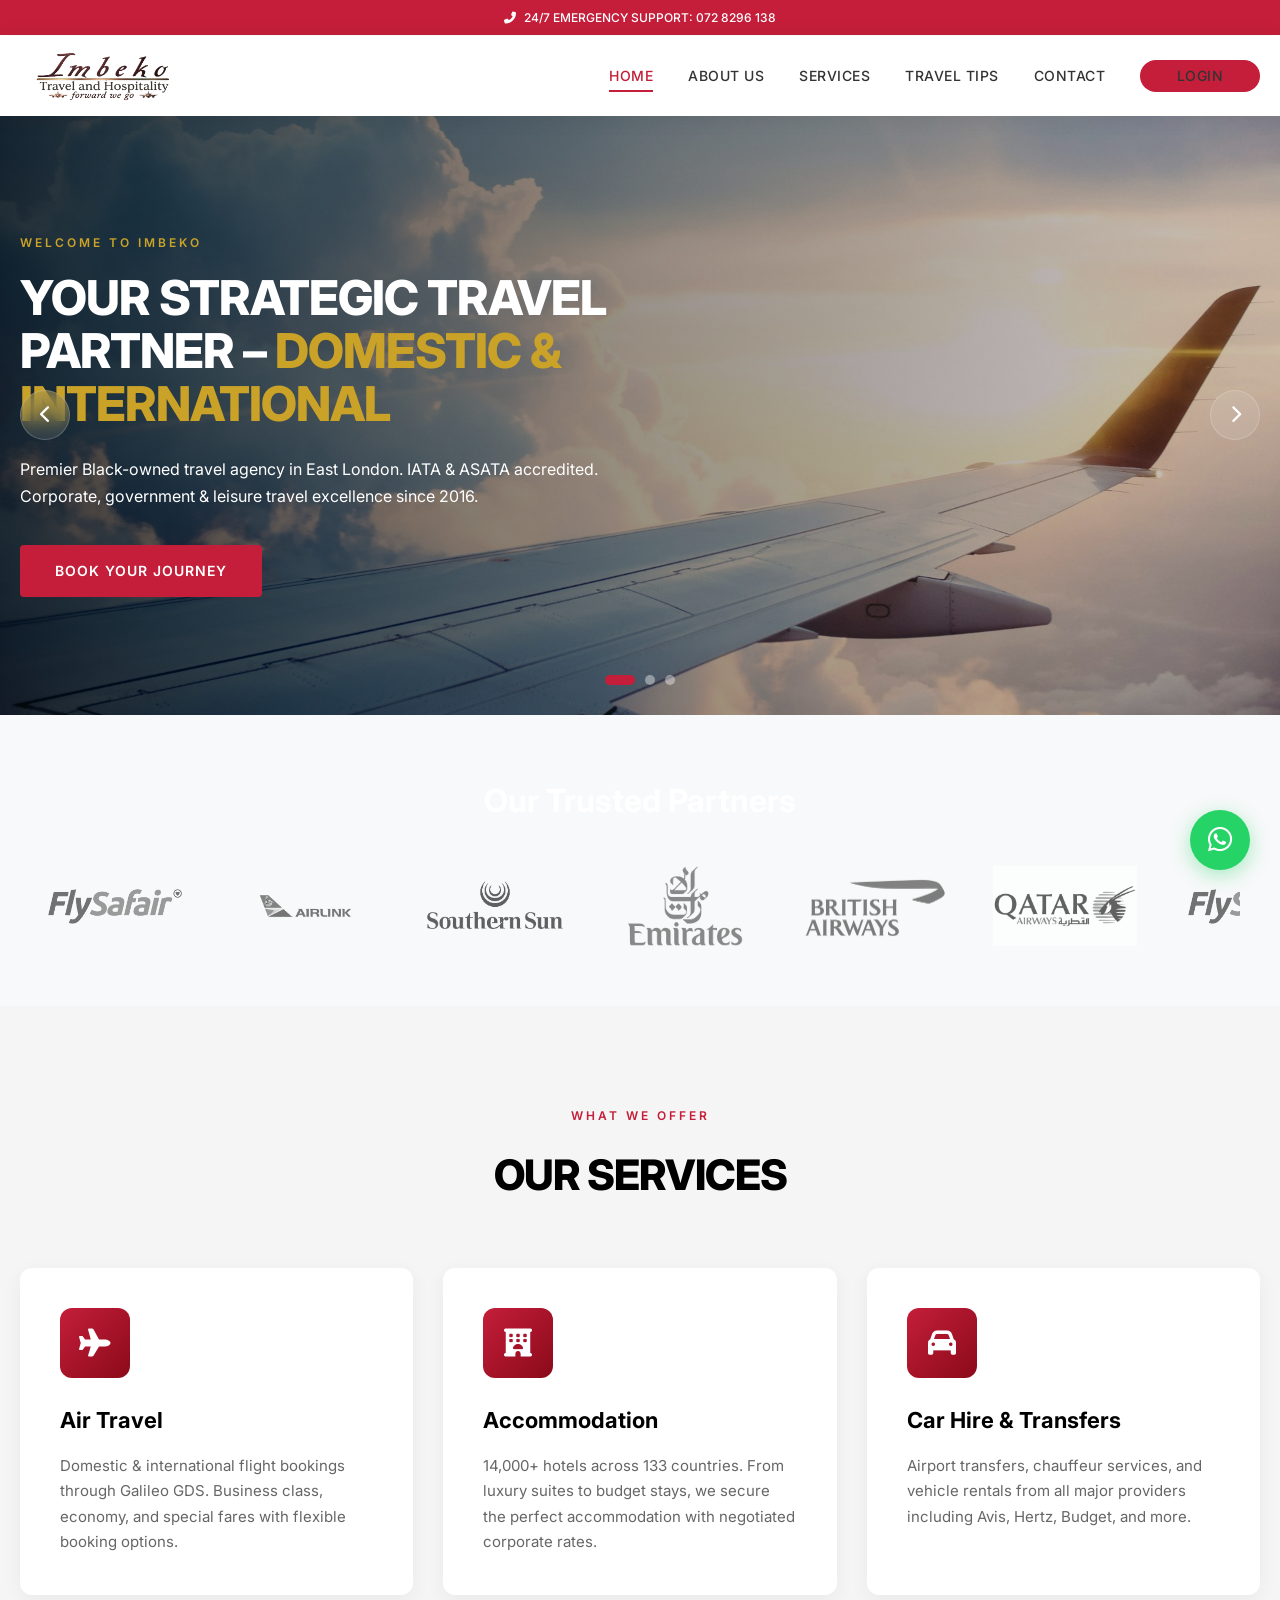
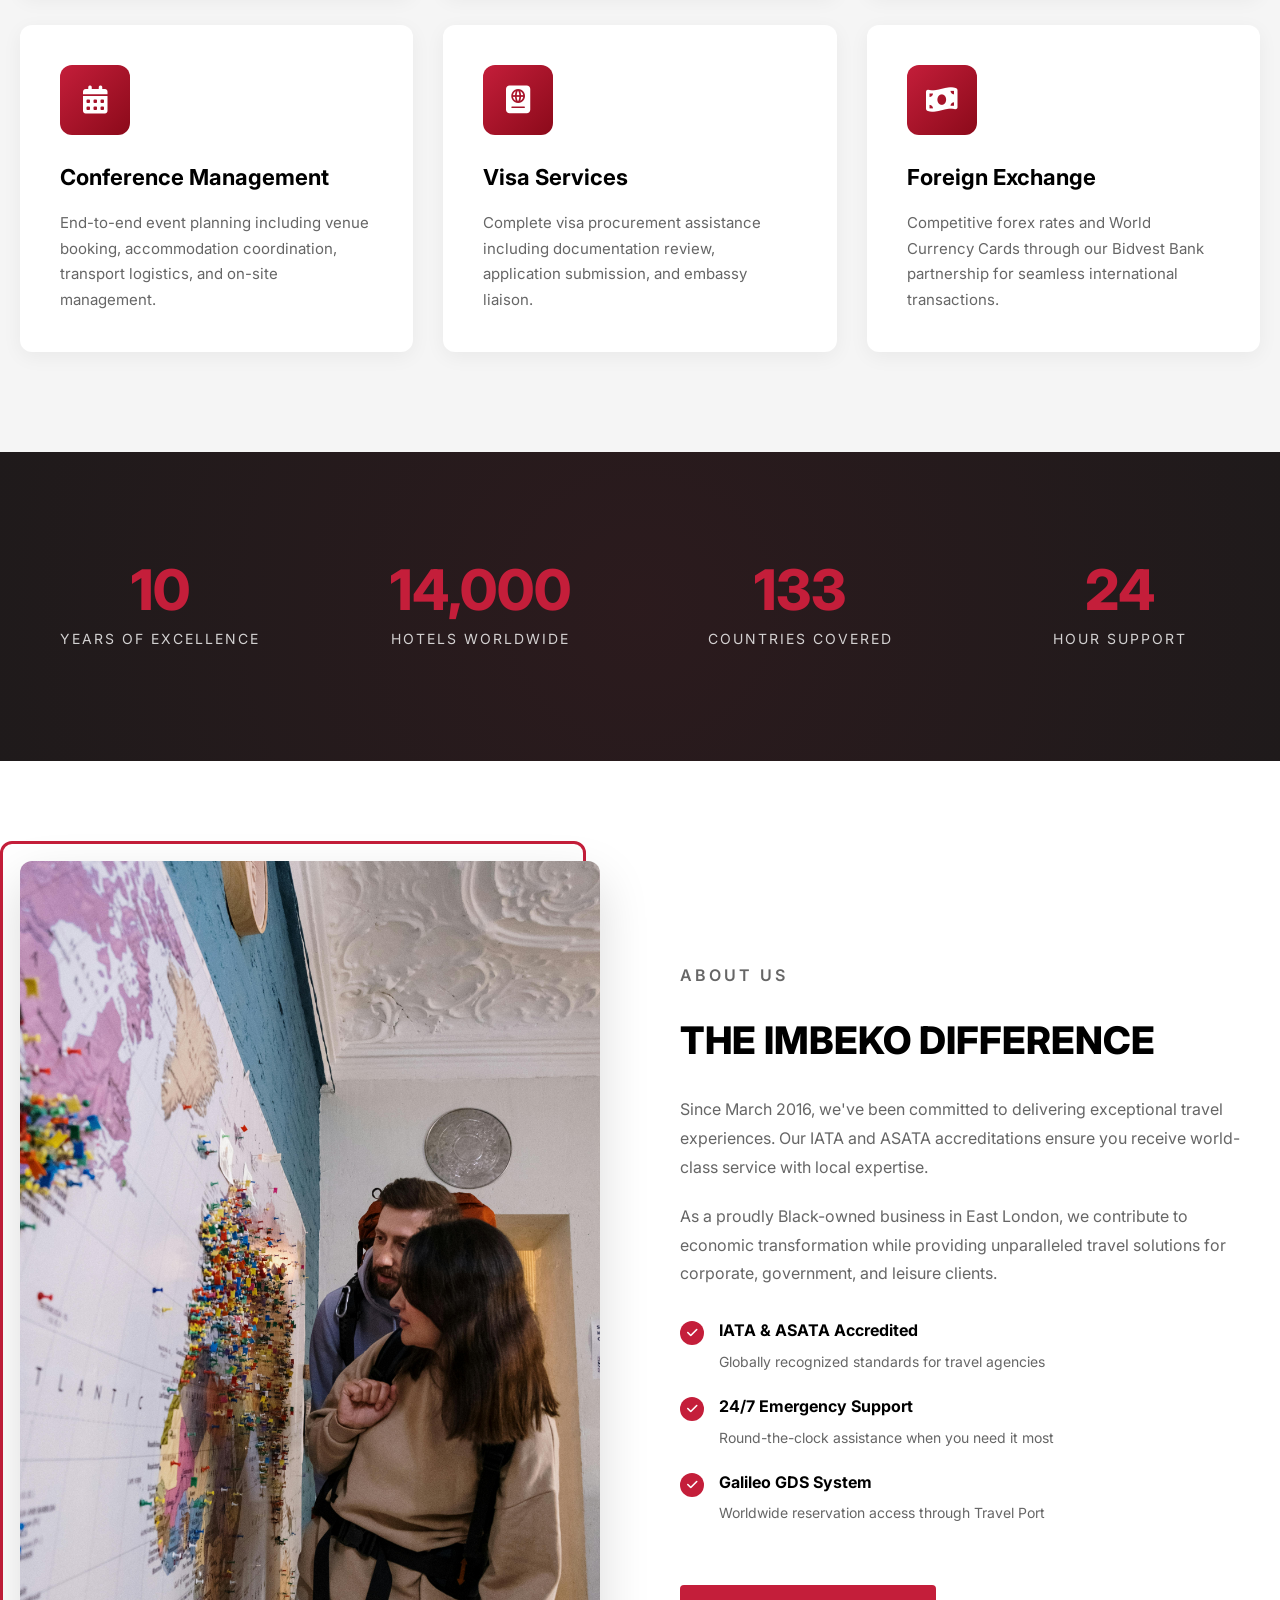
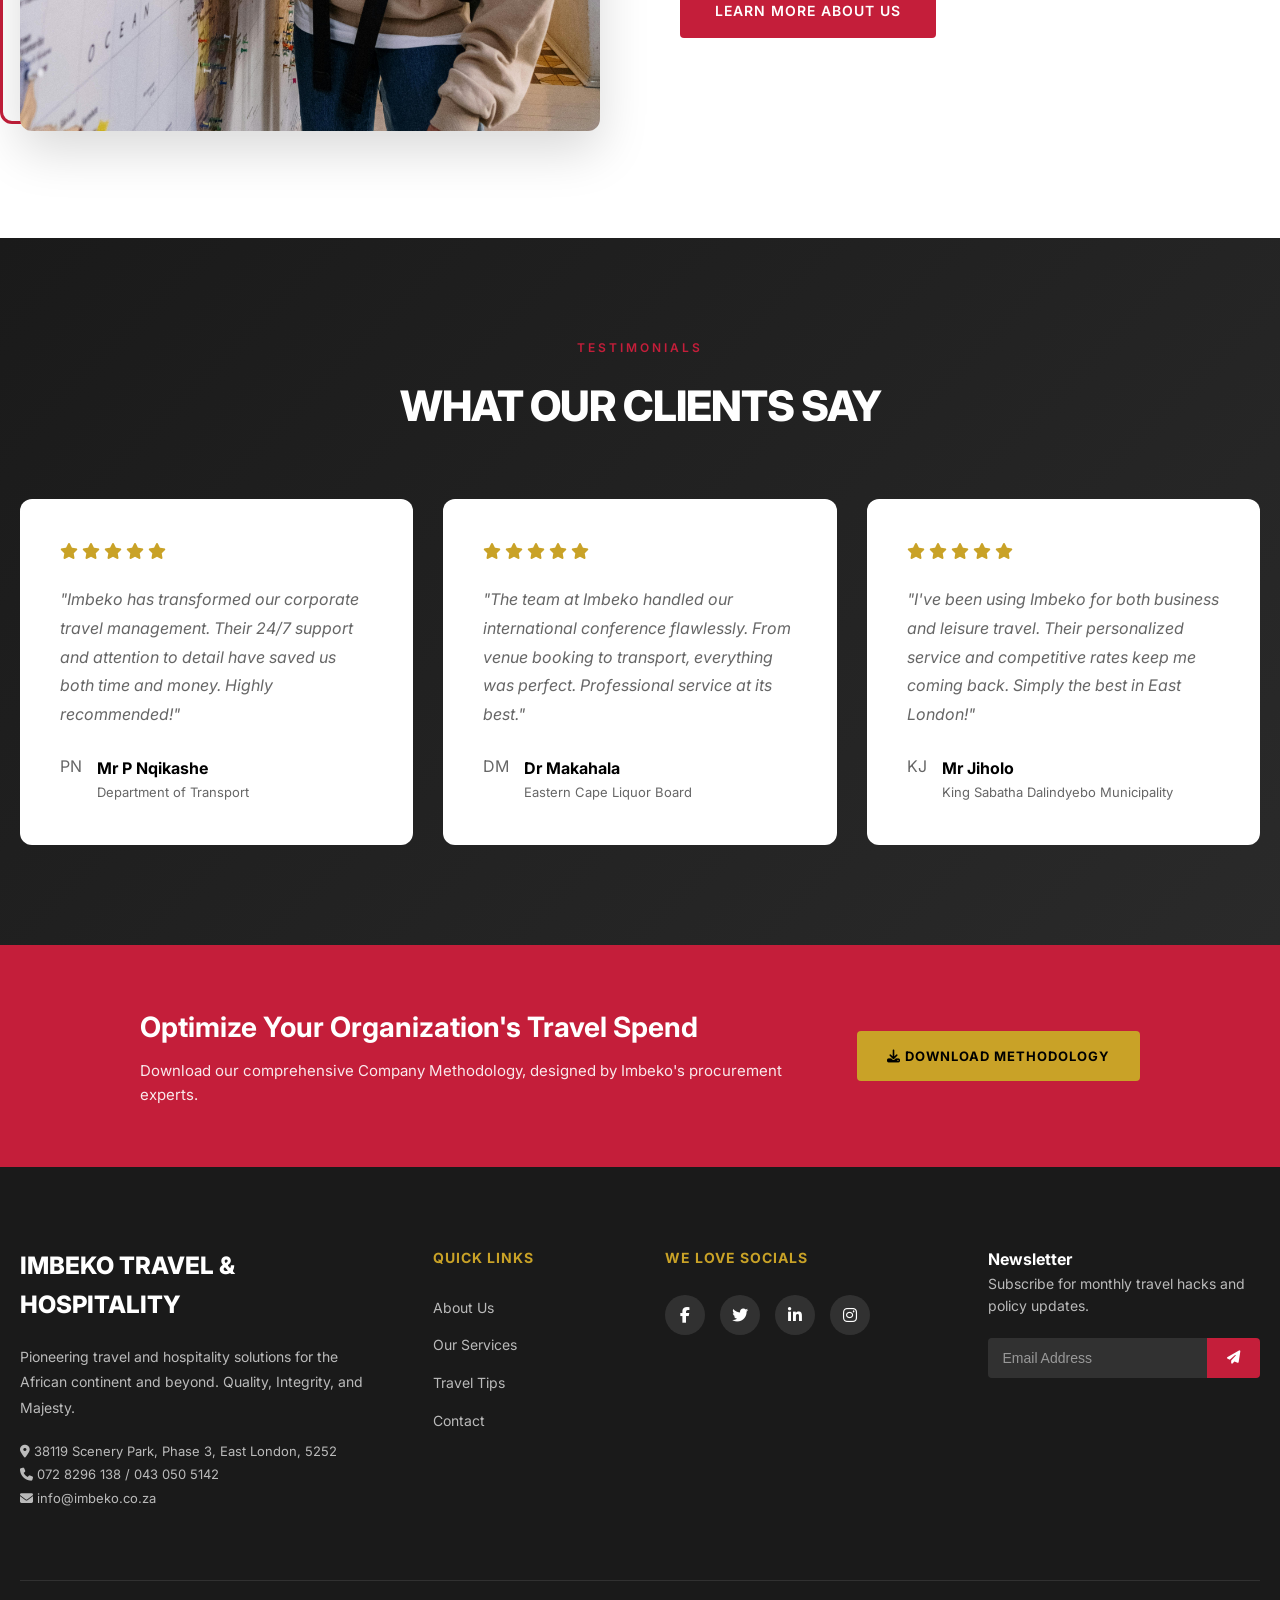
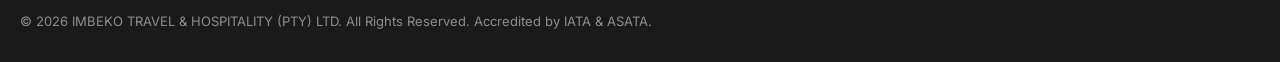
==== index.html @ e13eaf0b "upload website" ====
<!DOCTYPE html>
<html lang="en">
<head>
  <meta charset="UTF-8">
  <meta name="viewport" content="width=device-width, initial-scale=1.0">
  <title>Imbeko Travel & Hospitality | Your Strategic Travel Partner</title>
  <meta name="description" content="Premier Black-owned travel agency in East London. IATA & ASATA accredited. Corporate, government & leisure travel excellence since 2016.">
  
  <!-- Favicon -->
  <link rel="apple-touch-icon" sizes="180x180" href="apple-touch-icon.png">
  <link rel="icon" type="image/png" sizes="32x32" href="favicon-32x32.png">
  <link rel="icon" type="image/png" sizes="16x16" href="favicon-16x16.png">
  <link rel="manifest" href="site.webmanifest">
  
  <!-- Google Fonts -->
  <link rel="preconnect" href="https://fonts.googleapis.com">
  <link rel="preconnect" href="https://fonts.gstatic.com" crossorigin>
  <link href="https://fonts.googleapis.com/css2?family=Inter:wght@400;500;600;700;800&display=swap" rel="stylesheet">
  
  <!-- Font Awesome -->
  <link rel="stylesheet" href="https://cdnjs.cloudflare.com/ajax/libs/font-awesome/6.4.0/css/all.min.css">
  
  <!-- Styles -->
  <link rel="stylesheet" href="style.css">
</head>
<body>
  <!-- Top Bar -->
  <div class="top-bar">
    <div class="top-bar-content">
      <i class="fas fa-phone-alt"></i>
      <span>24/7 EMERGENCY SUPPORT: <a href="tel:+27728296138">072 8296 138</a></span>
    </div>
  </div>

  <!-- Header -->
  <header class="main-header">
    <div class="header-content">
      <a href="index.html" class="logo">
        <img src="images/logo.png" alt="Imbeko Travel & Hospitality">
      </a>
      
      <nav class="main-nav">
        <a href="index.html" class="active">Home</a>
        <a href="about.html">About Us</a>
        <a href="services.html">Services</a>
        <a href="news.html">Travel Tips</a>
        <a href="contact.html">Contact</a>
        <a href="login.html" class="btn-login">Login</a>
      </nav>
      
      <button class="mobile-menu-btn" aria-label="Open menu">
        <i class="fas fa-bars"></i>
      </button>
    </div>
  </header>

  <!-- Mobile Menu -->
  <div class="mobile-menu">
    <button class="mobile-menu-close" aria-label="Close menu">
      <i class="fas fa-times"></i>
    </button>
    <nav>
      <a href="index.html">Home</a>
      <a href="about.html">About Us</a>
      <a href="services.html">Services</a>
      <a href="news.html">Travel Tips</a>
      <a href="contact.html">Contact</a>
      <a href="login.html">Corporate Login</a>
    </nav>
  </div>

  <!-- Hero Section -->
  <section class="hero-section">
    <div class="particles-container"></div>
    
    <div class="hero-slider">
      <div class="hero-slide active">
        <img src="images/hero-1.jpg" alt="Luxury Travel">
      </div>
      <div class="hero-slide">
        <img src="images/hero-2.jpg" alt="Business Travel">
      </div>
      <div class="hero-slide">
        <img src="images/hero-3.jpg" alt="Adventure Travel">
      </div>
    </div>
    
    <div class="hero-overlay"></div>
    
    <div class="hero-content">
      <div class="hero-text">
        <p class="hero-subtitle">Welcome to Imbeko</p>
        <h1 class="hero-title">Your Strategic Travel Partner – <span class="highlight">Domestic & International</span></h1>
        <p class="hero-description">Premier Black-owned travel agency in East London. IATA & ASATA accredited. Corporate, government & leisure travel excellence since 2016.</p>
        <a href="services.html" class="btn-primary">Book Your Journey</a>
      </div>
    </div>
    
    <div class="slider-controls">
      <button class="slider-btn prev" aria-label="Previous slide">
        <i class="fas fa-chevron-left"></i>
      </button>
      <button class="slider-btn next" aria-label="Next slide">
        <i class="fas fa-chevron-right"></i>
      </button>
    </div>
    
    <div class="slider-dots">
      <span class="slider-dot active"></span>
      <span class="slider-dot"></span>
      <span class="slider-dot"></span>
    </div>
  </section>

<!-- Partners Slider Section -->
<section class="partners1-section">
  <div class="partners1-content">
    <h2 class="section-title-small">Our Trusted Partners</h2>
    <div class="slider-container">
      <div class="slider-track">
        <img src="images/1.png" alt="FlySafair Airways" class="partner1-logo">
        <img src="images/2.png" alt="Airlink" class="partner1-logo">
        <img src="images/3.png" alt="Southern Sun" class="partner1-logo">
        <img src="images/4.png" alt="Emirates" class="partner1-logo">
        <img src="images/5.png" alt="British Airways" class="partner1-logo">
        <img src="images/6.png" alt="Qatar Airways" class="partner1-logo">
        <!-- Duplicate for seamless loop -->
        <img src="images/1.png" alt="FlySafair Airways" class="partner1-logo">
        <img src="images/2.png" alt="Airlink" class="partner1-logo">
        <img src="images/3.png" alt="Southern Sun" class="partner1-logo">
        <img src="images/4.png" alt="Emirates" class="partner1-logo">
        <img src="images/5.png" alt="British Airways" class="partner1-logo">
        <img src="images/6.png" alt="Qatar Airways" class="partner1-logo">
      </div>
    </div>
  </div>
</section>

  <!-- Services Section -->
  <section class="services-section">
    <div class="services-content">
      <div class="section-header reveal">
        <p class="section-label">What We Offer</p>
        <h2 class="section-title">Our Services</h2>
      </div>
      
      <div class="services-grid">
        <div class="service-card card-3d reveal stagger-1">
          <div class="service-icon">
            <i class="fas fa-plane"></i>
          </div>
          <h3 class="service-title">Air Travel</h3>
          <p class="service-description">Domestic & international flight bookings through Galileo GDS. Business class, economy, and special fares with flexible booking options.</p>
        </div>
        
        <div class="service-card card-3d reveal stagger-2">
          <div class="service-icon">
            <i class="fas fa-hotel"></i>
          </div>
          <h3 class="service-title">Accommodation</h3>
          <p class="service-description">14,000+ hotels across 133 countries. From luxury suites to budget stays, we secure the perfect accommodation with negotiated corporate rates.</p>
        </div>
        
        <div class="service-card card-3d reveal stagger-3">
          <div class="service-icon">
            <i class="fas fa-car"></i>
          </div>
          <h3 class="service-title">Car Hire & Transfers</h3>
          <p class="service-description">Airport transfers, chauffeur services, and vehicle rentals from all major providers including Avis, Hertz, Budget, and more.</p>
        </div>
        
        <div class="service-card card-3d reveal stagger-4">
          <div class="service-icon">
            <i class="fas fa-calendar-alt"></i>
          </div>
          <h3 class="service-title">Conference Management</h3>
          <p class="service-description">End-to-end event planning including venue booking, accommodation coordination, transport logistics, and on-site management.</p>
        </div>
        
        <div class="service-card card-3d reveal stagger-5">
          <div class="service-icon">
            <i class="fas fa-passport"></i>
          </div>
          <h3 class="service-title">Visa Services</h3>
          <p class="service-description">Complete visa procurement assistance including documentation review, application submission, and embassy liaison.</p>
        </div>
        
        <div class="service-card card-3d reveal stagger-6">
          <div class="service-icon">
            <i class="fas fa-money-bill-wave"></i>
          </div>
          <h3 class="service-title">Foreign Exchange</h3>
          <p class="service-description">Competitive forex rates and World Currency Cards through our Bidvest Bank partnership for seamless international transactions.</p>
        </div>
      </div>
    </div>
  </section>

  <!-- Stats Section -->
  <section class="stats-section">
    <div class="stats-content">
      <div class="stat-item reveal">
        <div class="stat-number" data-count="10">0</div>
        <p class="stat-label">Years of Excellence</p>
      </div>
      <div class="stat-item reveal stagger-1">
        <div class="stat-number" data-count="14000">0</div>
        <p class="stat-label">Hotels Worldwide</p>
      </div>
      <div class="stat-item reveal stagger-2">
        <div class="stat-number" data-count="133">0</div>
        <p class="stat-label">Countries Covered</p>
      </div>
      <div class="stat-item reveal stagger-3">
        <div class="stat-number" data-count="24">0</div>
        <p class="stat-label">Hour Support</p>
      </div>
    </div>
  </section>

  <!-- About Preview Section -->
  <section class="about-section">
    <div class="about-content">
      <div class="about-image reveal-left">
        <img src="images/about-team.jpg" alt="Imbeko Team">
      </div>
      
      <div class="about-text reveal-right">
        <p class="section-label">About Us</p>
        <h2>The Imbeko Difference</h2>
        <p>Since March 2016, we've been committed to delivering exceptional travel experiences. Our IATA and ASATA accreditations ensure you receive world-class service with local expertise.</p>
        <p>As a proudly Black-owned business in East London, we contribute to economic transformation while providing unparalleled travel solutions for corporate, government, and leisure clients.</p>
        
        <div class="features-list">
          <div class="feature-item">
            <div class="feature-icon-small">
              <i class="fas fa-check"></i>
            </div>
            <div class="feature-text">
              <h4>IATA & ASATA Accredited</h4>
              <p>Globally recognized standards for travel agencies</p>
            </div>
          </div>
          
          <div class="feature-item">
            <div class="feature-icon-small">
              <i class="fas fa-check"></i>
            </div>
            <div class="feature-text">
              <h4>24/7 Emergency Support</h4>
              <p>Round-the-clock assistance when you need it most</p>
            </div>
          </div>
          
          <div class="feature-item">
            <div class="feature-icon-small">
              <i class="fas fa-check"></i>
            </div>
            <div class="feature-text">
              <h4>Galileo GDS System</h4>
              <p>Worldwide reservation access through Travel Port</p>
            </div>
          </div>
        </div>
        
        <a href="about.html" class="btn-primary mt-4">Learn More About Us</a>
      </div>
    </div>
  </section>

  <!-- Testimonials Section -->
  <section class="testimonials-section">
    <div class="testimonials-content">
      <div class="section-header reveal">
        <p class="section-label">Testimonials</p>
        <h2 class="section-title">What Our Clients Say</h2>
      </div>
      
      <div class="testimonials-grid">
        <div class="testimonial-card card-3d reveal stagger-1">
          <div class="testimonial-stars">
            <i class="fas fa-star"></i>
            <i class="fas fa-star"></i>
            <i class="fas fa-star"></i>
            <i class="fas fa-star"></i>
            <i class="fas fa-star"></i>
          </div>
          <p class="testimonial-text">"Imbeko has transformed our corporate travel management. Their 24/7 support and attention to detail have saved us both time and money. Highly recommended!"</p>
          <div class="testimonial-author">
            <div class="author-avatar">PN</div>
            <div class="author-info">
              <h4>Mr P Nqikashe</h4>
              <p>Department of Transport</p>
            </div>
          </div>
        </div>
        
        <div class="testimonial-card card-3d reveal stagger-2">
          <div class="testimonial-stars">
            <i class="fas fa-star"></i>
            <i class="fas fa-star"></i>
            <i class="fas fa-star"></i>
            <i class="fas fa-star"></i>
            <i class="fas fa-star"></i>
          </div>
          <p class="testimonial-text">"The team at Imbeko handled our international conference flawlessly. From venue booking to transport, everything was perfect. Professional service at its best."</p>
          <div class="testimonial-author">
            <div class="author-avatar">DM</div>
            <div class="author-info">
              <h4>Dr Makahala</h4>
              <p>Eastern Cape Liquor Board</p>
            </div>
          </div>
        </div>
        
        <div class="testimonial-card card-3d reveal stagger-3">
          <div class="testimonial-stars">
            <i class="fas fa-star"></i>
            <i class="fas fa-star"></i>
            <i class="fas fa-star"></i>
            <i class="fas fa-star"></i>
            <i class="fas fa-star"></i>
          </div>
          <p class="testimonial-text">"I've been using Imbeko for both business and leisure travel. Their personalized service and competitive rates keep me coming back. Simply the best in East London!"</p>
          <div class="testimonial-author">
            <div class="author-avatar">KJ</div>
            <div class="author-info">
              <h4>Mr Jiholo</h4>
              <p>King Sabatha Dalindyebo Municipality</p>
            </div>
          </div>
        </div>
      </div>
    </div>
  </section>

  <!-- CTA Banner -->
  <section class="cta-banner">
    <div class="cta-content reveal">
      <div class="cta-text">
        <h3>Optimize Your Organization's Travel Spend</h3>
        <p>Download our comprehensive Company Methodology, designed by Imbeko's procurement experts.</p>
      </div>
      <a href="Company-Methodology.pdf" class="btn-gold" download>
        <i class="fas fa-download"></i> Download Methodology
      </a>
    </div>
  </section>

  
  <!-- Footer -->
  <footer class="main-footer">
    <div class="footer-content">
      <div class="footer-brand">
        <h3>IMBEKO TRAVEL & HOSPITALITY</h3>
        <p>Pioneering travel and hospitality solutions for the African continent and beyond. Quality, Integrity, and Majesty.</p>
        <p style="font-size: 13px; margin-top: 15px;">
          <i class="fas fa-map-marker-alt"></i> 38119 Scenery Park, Phase 3, East London, 5252<br>
          <i class="fas fa-phone"></i> 072 8296 138 / 043 050 5142<br>
          <i class="fas fa-envelope"></i> info@imbeko.co.za
        </p>
      </div>
      
      <div class="footer-links">
        <h4>Quick Links</h4>
        <ul>
          <li><a href="about.html">About Us</a></li>
          <li><a href="services.html">Our Services</a></li>
          <li><a href="news.html">Travel Tips</a></li>
          <li><a href="contact.html">Contact</a></li>
        </ul>
      </div>
      
      <div class="footer-links footer-contact">
        <h4>We Love Socials</h4>
        <ul>
          <div class="footer-social">
            <a href="#" aria-label="Facebook"><i class="fab fa-facebook-f"></i></a>
            <a href="#" aria-label="Twitter"><i class="fab fa-twitter"></i></a>
            <a href="#" aria-label="LinkedIn"><i class="fab fa-linkedin-in"></i></a>
            <a href="#" aria-label="Instagram"><i class="fab fa-instagram"></i></a>
          </div>
        </ul>
      </div>
      
      <div class="footer-newsletter">
        <h4>Newsletter</h4>
        <p>Subscribe for monthly travel hacks and policy updates.</p>
        <form class="newsletter-form">
          <input type="email" placeholder="Email Address" required>
          <button type="submit"><i class="fas fa-paper-plane"></i></button>
        </form>
      </div>
    </div>
    
    <div class="footer-bottom">
      <p>&copy; 2026 IMBEKO TRAVEL & HOSPITALITY (PTY) LTD. All Rights Reserved. Accredited by IATA & ASATA.</p>
      
    </div>
  </footer>


  <!-- WhatsApp Float Button -->
  <a href="https://wa.me/27728296138" class="whatsapp-float" target="_blank" rel="noopener noreferrer" aria-label="Chat on WhatsApp">
    <i class="fab fa-whatsapp"></i>
  </a>

  <!-- Scripts -->
  <script src="script.js"></script>
</body>
</html>
---- style.css ----
/* ============================================
   IMBEKO TRAVEL & HOSPITALITY
   Complete Stylesheet with 3D Animations
   Updated 2026 - Fully Responsive
   ============================================ */

/* CSS Variables */
:root {
  --imbeko-red: #c41e3a;
  --imbeko-red-dark: #8b0a1a;
  --imbeko-red-light: #e02e4d;
  --imbeko-gold: #c9a227;
  --imbeko-gold-light: #f2c464;
  --imbeko-dark: #1a1a1a;
  --imbeko-black: #000000;
  --imbeko-white: #ffffff;
  --imbeko-gray: #f5f5f5;
  --imbeko-gray-dark: #333333;
  --imbeko-text: #666666;
  --whatsapp-green: #25d366;
  
  /* 3D Animation Variables */
  --perspective: 1000px;
  --rotate-x: 0deg;
  --rotate-y: 0deg;
  --translate-z: 0px;
  
  /* Transitions */
  --transition-fast: 0.2s ease;
  --transition-normal: 0.3s ease;
  --transition-slow: 0.5s ease;
  --transition-3d: 0.4s cubic-bezier(0.175, 0.885, 0.32, 1.275);
}

/* Reset & Base */
* {
  margin: 0;
  padding: 0;
  box-sizing: border-box;
}

html {
  scroll-behavior: smooth;
}

body {
  font-family: 'Inter', -apple-system, BlinkMacSystemFont, 'Segoe UI', Roboto, sans-serif;
  font-size: 16px;
  line-height: 1.6;
  color: var(--imbeko-text);
  background-color: var(--imbeko-white);
  overflow-x: hidden;
}

a {
  text-decoration: none;
  color: inherit;
  transition: var(--transition-normal);
}

img {
  max-width: 100%;
  height: auto;
}

/* ============================================
   3D ANIMATION UTILITIES
   ============================================ */

.perspective-container {
  perspective: var(--perspective);
  transform-style: preserve-3d;
}

.preserve-3d {
  transform-style: preserve-3d;
}

.card-3d {
  transform-style: preserve-3d;
  transition: transform var(--transition-3d);
}

.card-3d:hover {
  transform: rotateY(5deg) rotateX(-5deg) translateZ(20px);
}

.flip-card {
  perspective: var(--perspective);
  transform-style: preserve-3d;
}

.flip-card-inner {
  position: relative;
  width: 100%;
  height: 100%;
  transition: transform 0.8s;
  transform-style: preserve-3d;
}

.flip-card:hover .flip-card-inner {
  transform: rotateY(180deg);
}

.flip-card-front,
.flip-card-back {
  position: absolute;
  width: 100%;
  height: 100%;
  backface-visibility: hidden;
  -webkit-backface-visibility: hidden;
}

.flip-card-back {
  transform: rotateY(180deg);
}

/* Floating Animation */
@keyframes float {
  0%, 100% {
    transform: translateY(0) rotateX(0deg) rotateY(0deg);
  }
  25% {
    transform: translateY(-10px) rotateX(2deg) rotateY(2deg);
  }
  50% {
    transform: translateY(-5px) rotateX(0deg) rotateY(-2deg);
  }
  75% {
    transform: translateY(-15px) rotateX(-2deg) rotateY(0deg);
  }
}

.animate-float {
  animation: float 6s ease-in-out infinite;
}

/* 3D Tilt Effect */
.tilt-3d {
  transition: transform var(--transition-3d);
  transform-style: preserve-3d;
}

.tilt-3d:hover {
  transform: perspective(1000px) rotateX(var(--rotate-x, 0deg)) rotateY(var(--rotate-y, 0deg)) translateZ(30px);
}

/* Parallax Layers */
.parallax-layer {
  will-change: transform;
}

/* Glow Effects */
.glow-red {
  box-shadow: 0 0 20px rgba(196, 30, 58, 0.4),
              0 0 40px rgba(196, 30, 58, 0.2),
              0 0 60px rgba(196, 30, 58, 0.1);
}

.glow-gold {
  box-shadow: 0 0 20px rgba(201, 162, 39, 0.4),
              0 0 40px rgba(201, 162, 39, 0.2);
}

/* Particle Background */
.particles-container {
  position: absolute;
  top: 0;
  left: 0;
  width: 100%;
  height: 100%;
  overflow: hidden;
  pointer-events: none;
  z-index: 0;
}

.particle {
  position: absolute;
  width: 4px;
  height: 4px;
  background: var(--imbeko-red);
  border-radius: 50%;
  opacity: 0.6;
  animation: particle-float 15s infinite linear;
}

@keyframes particle-float {
  0% {
    transform: translateY(100vh) translateX(0) rotate(0deg);
    opacity: 0;
  }
  10% {
    opacity: 0.6;
  }
  90% {
    opacity: 0.6;
  }
  100% {
    transform: translateY(-100vh) translateX(100px) rotate(720deg);
    opacity: 0;
  }
}

/* ============================================
   HEADER & NAVIGATION
   ============================================ */

.top-bar {
  background: var(--imbeko-red);
  color: var(--imbeko-white);
  padding: 8px 0;
  font-size: 12px;
  font-weight: 500;
}

.top-bar-content {
  max-width: 1400px;
  margin: 0 auto;
  padding: 0 20px;
  display: flex;
  justify-content: center;
  align-items: center;
  gap: 8px;
}

.top-bar i {
  animation: pulse 2s infinite;
}

@keyframes pulse {
  0%, 100% { opacity: 1; }
  50% { opacity: 0.7; }
}

.main-header {
  background: var(--imbeko-white);
  box-shadow: 0 2px 20px rgba(0, 0, 0, 0.08);
  position: sticky;
  top: 0;
  z-index: 1000;
}

.header-content {
  max-width: 1400px;
  margin: 0 auto;
  padding: 15px 20px;
  display: flex;
  justify-content: space-between;
  align-items: center;
}

.logo {
  display: flex;
  align-items: center;
  gap: 10px;
}

.logo img {
  height: 50px;
  width: auto;
}

.logo-text {
  font-size: 24px;
  font-weight: 800;
  color: var(--imbeko-black);
  letter-spacing: -0.5px;
  text-transform: uppercase;
}

.logo-text span {
  color: var(--imbeko-red);
}

.main-nav {
  display: flex;
  gap: 35px;
  align-items: center;
}

.main-nav a {
  font-size: 14px;
  font-weight: 500;
  color: var(--imbeko-gray-dark);
  text-transform: uppercase;
  letter-spacing: 0.5px;
  position: relative;
  padding: 5px 0;
}

.main-nav a::after {
  content: '';
  position: absolute;
  bottom: 0;
  left: 0;
  width: 0;
  height: 2px;
  background: var(--imbeko-red);
  transition: width var(--transition-normal);
}

.main-nav a:hover,
.main-nav a.active {
  color: var(--imbeko-red);
}

.main-nav a:hover::after,
.main-nav a.active::after {
  width: 100%;
}

.btn-login {
  background: var(--imbeko-red);
  color: white;
  padding: 14px 32px;
  min-width: 120px;
  border-radius: 24px;
  font-size: 14px;
  font-weight: 600;
  text-transform: uppercase;
  letter-spacing: 0.5px;
  text-align: center;
  transition: var(--transition-normal);
  border: none;
  cursor: pointer;
}

.btn-login:hover {
  background: var(--imbeko-red-dark);
  transform: translateY(-2px);
  box-shadow: 0 4px 15px rgba(196, 30, 58, 0.3);
}

.mobile-menu-btn {
  display: none;
  background: none;
  border: none;
  font-size: 24px;
  color: var(--imbeko-black);
  cursor: pointer;
  padding: 10px;
}

/* ============================================
   MOBILE MENU
   ============================================ */

.mobile-menu {
  position: fixed;
  top: 0;
  right: -100%;
  width: 80%;
  max-width: 350px;
  height: 100vh;
  background: var(--imbeko-white);
  z-index: 9999;
  padding: 80px 30px 30px;
  transition: right 0.4s ease;
  box-shadow: -5px 0 30px rgba(0, 0, 0, 0.2);
  overflow-y: auto;
}

.mobile-menu.active {
  right: 0;
}

.mobile-menu-close {
  position: absolute;
  top: 20px;
  right: 20px;
  background: none;
  border: none;
  font-size: 28px;
  color: var(--imbeko-black);
  cursor: pointer;
  padding: 10px;
}

.mobile-menu nav {
  display: flex;
  flex-direction: column;
  gap: 20px;
}

.mobile-menu nav a {
  font-size: 18px;
  font-weight: 600;
  color: var(--imbeko-black);
  padding: 15px 0;
  border-bottom: 1px solid #eee;
  text-transform: uppercase;
  letter-spacing: 1px;
}

.mobile-menu nav a:hover,
.mobile-menu nav a.active {
  color: var(--imbeko-red);
}

.mobile-menu .btn-login {
  margin-top: 20px;
  text-align: center;
}

/* Mobile Menu Overlay */
.mobile-menu-overlay {
  position: fixed;
  top: 0;
  left: 0;
  width: 100%;
  height: 100%;
  background: rgba(0, 0, 0, 0.5);
  z-index: 9998;
  opacity: 0;
  visibility: hidden;
  transition: all 0.3s ease;
}

.mobile-menu-overlay.active {
  opacity: 1;
  visibility: visible;
}

/* ============================================
   HERO SECTION
   ============================================ */

.hero-section {
  position: relative;
  height: 600px;
  overflow: hidden;
  display: flex;
  align-items: center;
}

.hero-slider {
  position: absolute;
  top: 0;
  left: 0;
  width: 100%;
  height: 100%;
}

.hero-slide {
  position: absolute;
  top: 0;
  left: 0;
  width: 100%;
  height: 100%;
  opacity: 0;
  transition: opacity 1s ease;
}

.hero-slide.active {
  opacity: 1;
}

.hero-slide img {
  width: 100%;
  height: 100%;
  object-fit: cover;
}

.hero-overlay {
  position: absolute;
  top: 0;
  left: 0;
  width: 100%;
  height: 100%;
  background: linear-gradient(to right, rgba(0,0,0,0.7) 0%, rgba(0,0,0,0.4) 50%, rgba(0,0,0,0.2) 100%);
}

.hero-content {
  position: relative;
  z-index: 10;
  max-width: 1400px;
  margin: 0 auto;
  padding: 0 20px;
  width: 100%;
}

.hero-text {
  max-width: 600px;
  color: var(--imbeko-white);
}

.hero-subtitle {
  font-size: 12px;
  font-weight: 600;
  text-transform: uppercase;
  letter-spacing: 3px;
  color: var(--imbeko-gold);
  margin-bottom: 20px;
  opacity: 0;
  transform: translateY(30px);
  animation: fadeInUp 0.8s ease forwards 0.3s;
}

.hero-title {
  font-size: 48px;
  font-weight: 800;
  line-height: 1.1;
  margin-bottom: 25px;
  text-transform: uppercase;
  letter-spacing: -1px;
  opacity: 0;
  transform: translateY(30px);
  animation: fadeInUp 0.8s ease forwards 0.5s;
}

.hero-title .highlight {
  color: var(--imbeko-gold);
}

.hero-description {
  font-size: 16px;
  line-height: 1.7;
  margin-bottom: 35px;
  opacity: 0.9;
  opacity: 0;
  transform: translateY(30px);
  animation: fadeInUp 0.8s ease forwards 0.7s;
}

.btn-primary {
  display: inline-block;
  background: var(--imbeko-red);
  color: var(--imbeko-white);
  padding: 15px 35px;
  border-radius: 4px;
  font-size: 14px;
  font-weight: 600;
  text-transform: uppercase;
  letter-spacing: 1px;
  transition: var(--transition-normal);
  border: none;
  cursor: pointer;
  opacity: 0;
  transform: translateY(30px);
  animation: fadeInUp 0.8s ease forwards 0.9s;
}

.btn-primary:hover {
  background: var(--imbeko-red-dark);
  transform: translateY(-3px);
  box-shadow: 0 10px 30px rgba(196, 30, 58, 0.4);
}

/* Hero Slider Controls */
.slider-controls {
  position: absolute;
  top: 50%;
  transform: translateY(-50%);
  width: 100%;
  display: flex;
  justify-content: space-between;
  padding: 0 20px;
  z-index: 20;
  pointer-events: none;
}

.slider-btn {
  width: 50px;
  height: 50px;
  border-radius: 50%;
  background: rgba(255, 255, 255, 0.1);
  backdrop-filter: blur(10px);
  border: 1px solid rgba(255, 255, 255, 0.2);
  color: var(--imbeko-white);
  font-size: 18px;
  cursor: pointer;
  transition: var(--transition-normal);
  display: flex;
  align-items: center;
  justify-content: center;
  pointer-events: auto;
}

.slider-btn:hover {
  background: var(--imbeko-red);
  border-color: var(--imbeko-red);
  transform: scale(1.1);
}

.slider-dots {
  position: absolute;
  bottom: 30px;
  left: 50%;
  transform: translateX(-50%);
  display: flex;
  gap: 10px;
  z-index: 20;
}

.slider-dot {
  width: 10px;
  height: 10px;
  border-radius: 50%;
  background: rgba(255, 255, 255, 0.4);
  cursor: pointer;
  transition: var(--transition-normal);
}

.slider-dot.active {
  background: var(--imbeko-red);
  width: 30px;
  border-radius: 5px;
}

.slider-dot:hover {
  background: var(--imbeko-white);
}

/* Animations */
@keyframes fadeInUp {
  from {
    opacity: 0;
    transform: translateY(30px);
  }
  to {
    opacity: 1;
    transform: translateY(0);
  }
}

@keyframes slideInLeft {
  from {
    opacity: 0;
    transform: translateX(-50px);
  }
  to {
    opacity: 1;
    transform: translateX(0);
  }
}

@keyframes slideInRight {
  from {
    opacity: 0;
    transform: translateX(50px);
  }
  to {
    opacity: 1;
    transform: translateX(0);
  }
}

@keyframes scaleIn {
  from {
    opacity: 0;
    transform: scale(0.8);
  }
  to {
    opacity: 1;
    transform: scale(1);
  }
}

/* ============================================
   PARTNERS SECTION
   ============================================ */
.partners1-section {
    padding: 60px 20px;
    background-color: #f8f9fa;
    overflow: hidden;
  }

  .partners1-content {
    max-width: 1200px;
    margin: 0 auto;
    text-align: center;
  }

  .section-title-small {
    font-size: 2rem;
    color: #333;
    margin-bottom: 40px;
    font-weight: 600;
  }

  .slider-container {
    width: 100%;
    overflow: hidden;
    position: relative;
  }

  .slider-track {
    display: flex;
    gap: 40px;
    animation: scroll 20s linear infinite;
    width: max-content;
  }

  .slider-track:hover {
    animation-play-state: paused;
  }

  .partner1-logo {
    width: 150px;
    height: 80px;
    object-fit: contain;
    filter: grayscale(100%);
    opacity: 0.7;
    transition: all 0.3s ease;
    flex-shrink: 0;
  }

  .partner1-logo:hover {
    filter: grayscale(0%);
    opacity: 1;
    transform: scale(1.1);
  }

  @keyframes scroll {
    0% {
      transform: translateX(0);
    }
    100% {
      transform: translateX(-50%);
    }
  }

  /* Responsive Design */
  @media (max-width: 768px) {
    .partner1-logo {
      width: 120px;
      height: 60px;
    }

    .slider-track {
      gap: 30px;
    }

    .section-title-small {
      font-size: 1.5rem;
    }
  }






/* Section Container */
  .partners-section {
    background: #1a1a1a;
    padding: 60px 20px;
    font-family: 'Segoe UI', Tahoma, Geneva, Verdana, sans-serif;
  }

  .partners-content {
    max-width: 1200px;
    margin: 0 auto;
  }

  /* Title Styling */
  .section-title-small {
    color: white;
    text-align: center;
    margin-bottom: 40px;
    font-size: 2rem;
    font-weight: 700;
  }

  /* Grid Layout */
  .partners-grid {
    display: grid;
    grid-template-columns: repeat(auto-fit, minmax(250px, 1fr));
    gap: 25px;
  }

  /* Card Styling */
  .partner-card {
    background: rgba(255, 255, 255, 0.05);
    padding: 25px;
    border-radius: 12px;
    color: white;
    display: flex;
    flex-direction: column;
    align-items: center;
    text-align: center;
    transition: transform 0.3s ease, background 0.3s ease;
    border: 1px solid rgba(255, 255, 255, 0.05);
  }

  /* Hover Effect */
  .partner-card:hover {
    transform: translateY(-5px);
    background: rgba(255, 255, 255, 0.1);
    border-color: rgba(255, 255, 255, 0.2);
  }

  /* Logo Container - Ensures uniform height */
  .logo-wrapper {
    width: 100%;
    height: 80px; /* Fixed height for consistency */
    display: flex;
    align-items: center;
    justify-content: center;
    margin-bottom: 15px;
    padding: 10px;
    box-sizing: border-box;
  }

  /* Image Styling */
  .logo-wrapper img {
    max-width: 100%;
    max-height: 100%;
    object-fit: contain;
    border-radius: 4px;
  }

  /* Text Styling */
  .partner-info {
    width: 100%;
  }

  .partner-name {
    font-weight: 600;
    font-size: 1rem;
    margin: 0 0 8px 0;
    line-height: 1.4;
  }

  .partner-location {
    font-size: 0.85rem;
    opacity: 0.7;
    margin: 0;
    color: #ccc;
  }

.partner-logo:hover {
  opacity: 1;
  filter: grayscale(0%);
  transform: scale(1.1);
}

/* ============================================
   SERVICES SECTION
   ============================================ */

.services-section {
  padding: 100px 20px;
  background: var(--imbeko-gray);
}

.services-content {
  max-width: 1400px;
  margin: 0 auto;
}

.section-header {
  text-align: center;
  margin-bottom: 60px;
}

.section-label {
  font-size: 12px;
  font-weight: 600;
  text-transform: uppercase;
  letter-spacing: 3px;
  color: var(--imbeko-red);
  margin-bottom: 15px;
}

.section-title {
  font-size: 42px;
  font-weight: 800;
  color: var(--imbeko-black);
  text-transform: uppercase;
  letter-spacing: -1px;
}

.services-grid {
  display: grid;
  grid-template-columns: repeat(auto-fit, minmax(350px, 1fr));
  gap: 30px;
}

.service-card {
  background: var(--imbeko-white);
  border-radius: 12px;
  padding: 40px;
  box-shadow: 0 5px 20px rgba(0, 0, 0, 0.05);
  transition: var(--transition-3d);
  transform-style: preserve-3d;
  position: relative;
  overflow: hidden;
}

.service-card::before {
  content: '';
  position: absolute;
  top: 0;
  left: 0;
  width: 100%;
  height: 4px;
  background: var(--imbeko-red);
  transform: scaleX(0);
  transform-origin: left;
  transition: transform var(--transition-normal);
}

.service-card:hover {
  transform: translateY(-10px) rotateX(5deg) rotateY(-5deg);
  box-shadow: 0 20px 40px rgba(0, 0, 0, 0.15);
}

.service-card:hover::before {
  transform: scaleX(1);
}

.service-icon {
  width: 70px;
  height: 70px;
  background: linear-gradient(135deg, var(--imbeko-red) 0%, var(--imbeko-red-dark) 100%);
  border-radius: 12px;
  display: flex;
  align-items: center;
  justify-content: center;
  margin-bottom: 25px;
  font-size: 28px;
  color: var(--imbeko-white);
  transition: var(--transition-3d);
}

.service-card:hover .service-icon {
  transform: translateZ(30px) rotateY(360deg);
}

.service-title {
  font-size: 22px;
  font-weight: 700;
  color: var(--imbeko-black);
  margin-bottom: 15px;
}

.service-description {
  font-size: 15px;
  line-height: 1.7;
  color: var(--imbeko-text);
}

/* ============================================
   STATS SECTION
   ============================================ */

.stats-section {
  padding: 80px 20px;
  background: var(--imbeko-dark);
  position: relative;
  overflow: hidden;
}

.stats-section::before {
  content: '';
  position: absolute;
  top: -50%;
  left: -50%;
  width: 200%;
  height: 200%;
  background: radial-gradient(circle, rgba(196, 30, 58, 0.1) 0%, transparent 70%);
  animation: rotate 30s linear infinite;
}

@keyframes rotate {
  from { transform: rotate(0deg); }
  to { transform: rotate(360deg); }
}

.stats-content {
  max-width: 1400px;
  margin: 0 auto;
  display: grid;
  grid-template-columns: repeat(auto-fit, minmax(200px, 1fr));
  gap: 40px;
  position: relative;
  z-index: 1;
}

.stat-item {
  text-align: center;
  padding: 30px;
}

.stat-number {
  font-size: 56px;
  font-weight: 800;
  color: var(--imbeko-red);
  line-height: 1;
  margin-bottom: 10px;
}

.stat-label {
  font-size: 14px;
  color: var(--imbeko-white);
  text-transform: uppercase;
  letter-spacing: 2px;
  opacity: 0.8;
}

/* ============================================
   ABOUT SECTION
   ============================================ */

.about-section {
  padding: 100px 20px;
  background: var(--imbeko-white);
}

.about-content {
  max-width: 1400px;
  margin: 0 auto;
  display: grid;
  grid-template-columns: 1fr 1fr;
  gap: 80px;
  align-items: center;
}

.about-image {
  position: relative;
}

.about-image img {
  width: 100%;
  border-radius: 12px;
  box-shadow: 0 20px 50px rgba(0, 0, 0, 0.15);
}

.about-image::before {
  content: '';
  position: absolute;
  top: -20px;
  left: -20px;
  width: 100%;
  height: 100%;
  border: 3px solid var(--imbeko-red);
  border-radius: 12px;
  z-index: -1;
}

.about-text h2 {
  font-size: 38px;
  font-weight: 800;
  color: var(--imbeko-black);
  margin-bottom: 25px;
  text-transform: uppercase;
}

.about-text p {
  font-size: 16px;
  line-height: 1.8;
  color: var(--imbeko-text);
  margin-bottom: 20px;
}

.features-list {
  margin-top: 30px;
}

.feature-item {
  display: flex;
  align-items: flex-start;
  gap: 15px;
  margin-bottom: 20px;
}

.feature-icon-small {
  width: 24px;
  height: 24px;
  background: var(--imbeko-red);
  border-radius: 50%;
  display: flex;
  align-items: center;
  justify-content: center;
  color: var(--imbeko-white);
  font-size: 12px;
  flex-shrink: 0;
  margin-top: 3px;
}

.feature-text h4 {
  font-size: 16px;
  font-weight: 700;
  color: var(--imbeko-black);
  margin-bottom: 5px;
}

.feature-text p {
  font-size: 14px;
  margin-bottom: 0;
}

/* ============================================
   TESTIMONIALS SECTION
   ============================================ */

.testimonials-section {
  padding: 100px 20px;
  background: linear-gradient(135deg, var(--imbeko-dark) 0%, #2a2a2a 100%);
}

.testimonials-content {
  max-width: 1400px;
  margin: 0 auto;
}

.testimonials-section .section-header {
  color: var(--imbeko-white);
}

.testimonials-section .section-title {
  color: var(--imbeko-white);
}

.testimonials-grid {
  display: grid;
  grid-template-columns: repeat(auto-fit, minmax(350px, 1fr));
  gap: 30px;
}

.testimonial-card {
  background: var(--imbeko-white);
  border-radius: 12px;
  padding: 40px;
  position: relative;
  transition: var(--transition-3d);
  transform-style: preserve-3d;
}

.testimonial-card:hover {
  transform: translateY(-10px) rotateX(3deg);
  box-shadow: 0 25px 50px rgba(0, 0, 0, 0.2);
}

.testimonial-stars {
  color: var(--imbeko-gold);
  font-size: 16px;
  margin-bottom: 20px;
}

.testimonial-text {
  font-size: 16px;
  line-height: 1.8;
  color: var(--imbeko-text);
  margin-bottom: 25px;
  font-style: italic;
}

.testimonial-author {
  display: flex;
  align-items: center;
  gap: 15px;
}

.author-avatar {
    text-align: center;
    margin-bottom: 25px;
}

.author-image {
    width: 150px;
    height: 150px;
    border-radius: 50%;
    object-fit: cover;
    display: block;
    margin: 0 auto;
    border: 3px solid #ddd;
    box-shadow: 0 4px 8px rgba(0,0,0,0.1);
    transition: transform 0.3s ease;
}

.author-image:hover {
    transform: scale(1.05);
}

.author-info h4 {
  font-size: 16px;
  font-weight: 700;
  color: var(--imbeko-black);
}

.author-info p {
  font-size: 13px;
  color: var(--imbeko-text);
}

/* ============================================
   NEWS / BLOG SECTION
   ============================================ */

.news-section {
  padding: 100px 20px;
  background: var(--imbeko-white);
}

.news-content {
  max-width: 1400px;
  margin: 0 auto;
}

.news-grid {
  display: grid;
  grid-template-columns: 2fr 1fr;
  gap: 40px;
}

.featured-article {
  position: relative;
  border-radius: 12px;
  overflow: hidden;
  height: 450px;
}

.featured-article img {
  width: 100%;
  height: 100%;
  object-fit: cover;
  transition: transform 0.5s ease;
}

.featured-article:hover img {
  transform: scale(1.05);
}

.featured-overlay {
  position: absolute;
  bottom: 0;
  left: 0;
  width: 100%;
  padding: 40px;
  background: linear-gradient(to top, rgba(0,0,0,0.9) 0%, transparent 100%);
  color: var(--imbeko-white);
}

.article-tag {
  display: inline-block;
  background: var(--imbeko-red);
  color: var(--imbeko-white);
  padding: 5px 15px;
  border-radius: 3px;
  font-size: 11px;
  font-weight: 600;
  text-transform: uppercase;
  letter-spacing: 1px;
  margin-bottom: 15px;
}

.featured-overlay h3 {
  font-size: 28px;
  font-weight: 700;
  margin-bottom: 10px;
  line-height: 1.3;
}

.featured-overlay p {
  font-size: 14px;
  opacity: 0.8;
  margin-bottom: 15px;
}

.read-more {
  font-size: 13px;
  font-weight: 600;
  text-transform: uppercase;
  letter-spacing: 1px;
  color: var(--imbeko-gold);
}

.read-more:hover {
  color: var(--imbeko-white);
}

.side-articles {
  display: flex;
  flex-direction: column;
  gap: 20px;
}

.side-article {
  background: var(--imbeko-white);
  border-radius: 12px;
  padding: 25px;
  box-shadow: 0 5px 20px rgba(0, 0, 0, 0.05);
  border-left: 4px solid var(--imbeko-red);
  transition: var(--transition-normal);
}

.side-article:hover {
  transform: translateX(10px);
  box-shadow: 0 10px 30px rgba(0, 0, 0, 0.1);
}

.side-article h4 {
  font-size: 16px;
  font-weight: 700;
  color: var(--imbeko-black);
  margin-bottom: 10px;
}

.side-article p {
  font-size: 14px;
  color: var(--imbeko-text);
  margin-bottom: 15px;
}

.view-hack {
  font-size: 12px;
  font-weight: 600;
  text-transform: uppercase;
  letter-spacing: 1px;
  color: var(--imbeko-red);
}

/* Industry Insights */
.insights-section {
  padding: 80px 20px;
  background: var(--imbeko-gray);
}

.insights-content {
  max-width: 1400px;
  margin: 0 auto;
}

.insights-grid {
  display: grid;
  grid-template-columns: repeat(auto-fit, minmax(300px, 1fr));
  gap: 30px;
  margin-top: 50px;
}

.insight-card {
  background: var(--imbeko-white);
  border-radius: 12px;
  overflow: hidden;
  box-shadow: 0 5px 20px rgba(0, 0, 0, 0.05);
  transition: var(--transition-3d);
  transform-style: preserve-3d;
}

.insight-card:hover {
  transform: translateY(-10px) rotateX(3deg);
  box-shadow: 0 20px 40px rgba(0, 0, 0, 0.15);
}

.insight-card img {
  width: 100%;
  height: 200px;
  object-fit: cover;
}

.insight-content {
  padding: 25px;
}

.insight-tag {
  font-size: 11px;
  font-weight: 600;
  text-transform: uppercase;
  letter-spacing: 1px;
  color: var(--imbeko-red);
  margin-bottom: 10px;
}

.insight-card h3 {
  font-size: 18px;
  font-weight: 700;
  color: var(--imbeko-black);
  margin-bottom: 10px;
  line-height: 1.4;
}

.insight-card p {
  font-size: 14px;
  color: var(--imbeko-text);
  line-height: 1.6;
}

.insight-meta {
  display: flex;
  gap: 15px;
  margin-top: 15px;
  font-size: 12px;
  color: var(--imbeko-text);
}

/* CTA Banner */
.cta-banner {
  padding: 60px 20px;
  background: var(--imbeko-red);
}

.cta-content {
  max-width: 1000px;
  margin: 0 auto;
  display: flex;
  justify-content: space-between;
  align-items: center;
  gap: 40px;
}

.cta-text h3 {
  font-size: 28px;
  font-weight: 700;
  color: var(--imbeko-white);
  margin-bottom: 10px;
}

.cta-text p {
  font-size: 15px;
  color: rgba(255, 255, 255, 0.9);
}

.btn-gold {
  display: inline-block;
  background: var(--imbeko-gold);
  color: var(--imbeko-black);
  padding: 15px 30px;
  border-radius: 4px;
  font-size: 13px;
  font-weight: 700;
  text-transform: uppercase;
  letter-spacing: 1px;
  transition: var(--transition-normal);
  flex-shrink: 0;
}

.btn-gold:hover {
  background: var(--imbeko-gold-light);
  transform: translateY(-3px);
  box-shadow: 0 10px 30px rgba(0, 0, 0, 0.2);
}

/* ============================================
   CONTACT SECTION
   ============================================ */

.contact-section {
  padding: 100px 20px;
  background: var(--imbeko-white);
}

.contact-content {
  max-width: 1400px;
  margin: 0 auto;
  display: grid;
  grid-template-columns: 1fr 1.5fr;
  gap: 60px;
}

.contact-info h2 {
  font-size: 38px;
  font-weight: 800;
  color: var(--imbeko-black);
  margin-bottom: 25px;
  text-transform: uppercase;
}

.contact-info > p {
  font-size: 16px;
  line-height: 1.8;
  color: var(--imbeko-text);
  margin-bottom: 40px;
}

.contact-details {
  display: flex;
  flex-direction: column;
  gap: 25px;
}

.contact-item {
  display: flex;
  align-items: flex-start;
  gap: 20px;
}

.contact-icon {
  width: 50px;
  height: 50px;
  background: var(--imbeko-red);
  border-radius: 10px;
  display: flex;
  align-items: center;
  justify-content: center;
  color: var(--imbeko-white);
  font-size: 20px;
  flex-shrink: 0;
}

.contact-item h4 {
  font-size: 16px;
  font-weight: 700;
  color: var(--imbeko-black);
  margin-bottom: 5px;
}

.contact-item p {
  font-size: 15px;
  color: var(--imbeko-text);
}

.contact-form-wrapper {
  background: var(--imbeko-gray);
  border-radius: 12px;
  padding: 50px;
}

.form-group {
  margin-bottom: 25px;
}

.form-group label {
  display: block;
  font-size: 14px;
  font-weight: 600;
  color: var(--imbeko-black);
  margin-bottom: 8px;
}

.form-group input,
.form-group textarea,
.form-group select {
  width: 100%;
  padding: 15px;
  border: 1px solid #ddd;
  border-radius: 6px;
  font-size: 15px;
  font-family: inherit;
  transition: var(--transition-normal);
  background: var(--imbeko-white);
}

.form-group input:focus,
.form-group textarea:focus,
.form-group select:focus {
  outline: none;
  border-color: var(--imbeko-red);
  box-shadow: 0 0 0 3px rgba(196, 30, 58, 0.1);
}

.form-row {
  display: grid;
  grid-template-columns: 1fr 1fr;
  gap: 20px;
}

/* ============================================
   FOOTER
   ============================================ */

.main-footer {
  background: var(--imbeko-dark);
  color: var(--imbeko-white);
  padding: 80px 20px 30px;
}

.footer-content {
  max-width: 1400px;
  margin: 0 auto;
  display: grid;
  grid-template-columns: 2fr 1fr 1.5fr 1.5fr;
  gap: 50px;
  margin-bottom: 50px;
}

.footer-brand h3 {
  font-size: 24px;
  font-weight: 800;
  margin-bottom: 20px;
  text-transform: uppercase;
}

.footer-brand p {
  font-size: 14px;
  line-height: 1.8;
  color: rgba(255, 255, 255, 0.7);
  margin-bottom: 20px;
}

.footer-links h4 {
  font-size: 14px;
  font-weight: 700;
  text-transform: uppercase;
  letter-spacing: 1px;
  margin-bottom: 25px;
  color: var(--imbeko-gold);
}

.footer-links ul {
  list-style: none;
}

.footer-links li {
  margin-bottom: 12px;
}

.footer-links a {
  font-size: 14px;
  color: rgba(255, 255, 255, 0.7);
}

.footer-links a:hover {
  color: var(--imbeko-white);
}

.footer-contact p {
  font-size: 14px;
  color: rgba(255, 255, 255, 0.7);
  margin-bottom: 10px;
  display: flex;
  align-items: center;
  gap: 10px;
}

.footer-newsletter p {
  font-size: 14px;
  color: rgba(255, 255, 255, 0.7);
  margin-bottom: 20px;
}

.newsletter-form {
  display: flex;
}

.newsletter-form input {
  flex: 1;
  padding: 12px 15px;
  border: none;
  border-radius: 4px 0 0 4px;
  font-size: 14px;
  background: rgba(255, 255, 255, 0.1);
  color: var(--imbeko-white);
}

.newsletter-form input::placeholder {
  color: rgba(255, 255, 255, 0.5);
}

.newsletter-form button {
  padding: 12px 20px;
  background: var(--imbeko-red);
  color: var(--imbeko-white);
  border: none;
  border-radius: 0 4px 4px 0;
  cursor: pointer;
  transition: var(--transition-normal);
}

.newsletter-form button:hover {
  background: var(--imbeko-red-dark);
}

.footer-bottom {
  max-width: 1400px;
  margin: 0 auto;
  padding-top: 30px;
  border-top: 1px solid rgba(255, 255, 255, 0.1);
  display: flex;
  justify-content: space-between;
  align-items: center;
}

.footer-bottom p {
  font-size: 13px;
  color: rgba(255, 255, 255, 0.5);
}

.footer-social {
  display: flex;
  gap: 15px;
}

.footer-social a {
  width: 40px;
  height: 40px;
  border-radius: 50%;
  background: rgba(255, 255, 255, 0.1);
  display: flex;
  align-items: center;
  justify-content: center;
  color: var(--imbeko-white);
  font-size: 16px;
  transition: var(--transition-normal);
}

.footer-social a:hover {
  background: var(--imbeko-red);
  transform: translateY(-3px);
}

/* WhatsApp Float Button */
.whatsapp-float {
  position: fixed;
  bottom: 30px;
  right: 30px;
  width: 60px;
  height: 60px;
  background: var(--whatsapp-green);
  border-radius: 50%;
  display: flex;
  align-items: center;
  justify-content: center;
  color: var(--imbeko-white);
  font-size: 28px;
  box-shadow: 0 5px 20px rgba(37, 211, 102, 0.4);
  z-index: 999;
  transition: var(--transition-normal);
  animation: whatsappPulse 2s infinite;
}

@keyframes whatsappPulse {
  0%, 100% {
    box-shadow: 0 5px 20px rgba(37, 211, 102, 0.4);
  }
  50% {
    box-shadow: 0 5px 30px rgba(37, 211, 102, 0.7);
  }
}

.whatsapp-float:hover {
  transform: scale(1.1);
  animation: none;
}

/* ============================================
   RESPONSIVE DESIGN - TABLET
   ============================================ */

@media (max-width: 1024px) {
  .about-content {
    grid-template-columns: 1fr;
    gap: 50px;
  }
  
  .about-image {
    order: -1;
  }
  
  .contact-content {
    grid-template-columns: 1fr;
  }
  
  .footer-content {
    grid-template-columns: 1fr 1fr;
  }
  
  .news-grid {
    grid-template-columns: 1fr;
  }
  
  .services-grid {
    grid-template-columns: repeat(2, 1fr);
  }
  
  .insights-grid {
    grid-template-columns: repeat(2, 1fr);
  }
  
  .stats-content {
    grid-template-columns: repeat(2, 1fr);
  }
  
  .testimonials-grid {
    grid-template-columns: repeat(2, 1fr);
  }
  
  .hero-title {
    font-size: 40px;
  }
  
  .section-title {
    font-size: 36px;
  }
}

/* ============================================
   RESPONSIVE DESIGN - MOBILE
   ============================================ */

@media (max-width: 768px) {
  .main-nav {
    display: none;
  }
  
  .mobile-menu-btn {
    display: block;
  }
  
  .hero-section {
    height: 500px;
  }
  
  .hero-title {
    font-size: 32px;
  }
  
  .hero-description {
    font-size: 14px;
  }
  
  .section-title {
    font-size: 28px;
  }
  
  .services-grid {
    grid-template-columns: 1fr;
  }
  
  .stats-content {
    grid-template-columns: 1fr 1fr;
  }
  
  .stat-number {
    font-size: 40px;
  }
  
  .testimonials-grid {
    grid-template-columns: 1fr;
  }
  
  .insights-grid {
    grid-template-columns: 1fr;
  }
  
  .cta-content {
    flex-direction: column;
    text-align: center;
  }
  
  .cta-text h3 {
    font-size: 24px;
  }
  
  .footer-content {
    grid-template-columns: 1fr;
    gap: 40px;
  }
  
  .footer-bottom {
    flex-direction: column;
    gap: 20px;
    text-align: center;
  }
  
  .form-row {
    grid-template-columns: 1fr;
  }
  
  .partners-grid {
    gap: 30px;
  }
  
  .partner-logo {
    height: 40px;
  }
  
  .about-text h2,
  .contact-info h2 {
    font-size: 28px;
  }
  
  .contact-form-wrapper {
    padding: 30px;
  }
  
  .testimonial-card {
    padding: 25px;
  }
  
  .featured-article {
    height: 350px;
  }
  
  .featured-overlay {
    padding: 25px;
  }
  
  .featured-overlay h3 {
    font-size: 22px;
  }
  
  .slider-controls {
    display: none;
  }
  
  .service-card {
    padding: 25px;
  }
  
  .service-icon {
    width: 60px;
    height: 60px;
    font-size: 24px;
  }
  
  .whatsapp-float {
    width: 50px;
    height: 50px;
    font-size: 24px;
    bottom: 20px;
    right: 20px;
  }
}

/* ============================================
   RESPONSIVE DESIGN - SMALL MOBILE
   ============================================ */

@media (max-width: 480px) {
  .hero-section {
    height: 450px;
  }
  
  .hero-title {
    font-size: 26px;
  }
  
  .hero-subtitle {
    font-size: 10px;
  }
  
  .section-title {
    font-size: 24px;
  }
  
  .section-label {
    font-size: 11px;
  }
  
  .stat-number {
    font-size: 32px;
  }
  
  .stat-label {
    font-size: 12px;
  }
  
  .btn-primary,
  .btn-gold {
    padding: 12px 25px;
    font-size: 12px;
  }
  
  .about-image::before {
    display: none;
  }
  
  .contact-form-wrapper {
    padding: 20px;
  }
  
  .testimonial-card {
    padding: 20px;
  }
  
  .featured-article {
    height: 300px;
  }
  
  .featured-overlay h3 {
    font-size: 18px;
  }
  
  .side-article {
    padding: 20px;
  }
  
  .top-bar {
    font-size: 10px;
    padding: 6px 0;
  }
  
  .top-bar-content {
    padding: 0 10px;
  }
  
  .header-content {
    padding: 10px 15px;
  }
  
  .logo img {
    height: 40px;
  }
  
  .mobile-menu {
    width: 85%;
    padding: 70px 20px 20px;
  }
  
  .mobile-menu nav a {
    font-size: 16px;
    padding: 12px 0;
  }
}

/* ============================================
   SCROLL ANIMATIONS
   ============================================ */

.reveal {
  opacity: 0;
  transform: translateY(50px);
  transition: all 0.8s ease;
}

.reveal.active {
  opacity: 1;
  transform: translateY(0);
}

.reveal-left {
  opacity: 0;
  transform: translateX(-50px);
  transition: all 0.8s ease;
}

.reveal-left.active {
  opacity: 1;
  transform: translateX(0);
}

.reveal-right {
  opacity: 0;
  transform: translateX(50px);
  transition: all 0.8s ease;
}

.reveal-right.active {
  opacity: 1;
  transform: translateX(0);
}

.reveal-scale {
  opacity: 0;
  transform: scale(0.8);
  transition: all 0.8s ease;
}

.reveal-scale.active {
  opacity: 1;
  transform: scale(1);
}

/* Stagger delays */
.stagger-1 { transition-delay: 0.1s; }
.stagger-2 { transition-delay: 0.2s; }
.stagger-3 { transition-delay: 0.3s; }
.stagger-4 { transition-delay: 0.4s; }
.stagger-5 { transition-delay: 0.5s; }
.stagger-6 { transition-delay: 0.6s; }

/* ============================================
   UTILITY CLASSES
   ============================================ */

.text-center { text-align: center; }
.text-left { text-align: left; }
.text-right { text-align: right; }

.mt-0 { margin-top: 0; }
.mt-1 { margin-top: 10px; }
.mt-2 { margin-top: 20px; }
.mt-3 { margin-top: 30px; }
.mt-4 { margin-top: 40px; }
.mt-5 { margin-top: 50px; }

.mb-0 { margin-bottom: 0; }
.mb-1 { margin-bottom: 10px; }
.mb-2 { margin-bottom: 20px; }
.mb-3 { margin-bottom: 30px; }
.mb-4 { margin-bottom: 40px; }
.mb-5 { margin-bottom: 50px; }

.hidden { display: none; }
.visible { display: block; }

/* Loading Animation */
.loading {
  position: relative;
  overflow: hidden;
}

.loading::after {
  content: '';
  position: absolute;
  top: 0;
  left: -100%;
  width: 100%;
  height: 100%;
  background: linear-gradient(90deg, transparent, rgba(255,255,255,0.2), transparent);
  animation: loading 1.5s infinite;
}

@keyframes loading {
  0% { left: -100%; }
  100% { left: 100%; }
}

/* Reduced Motion */
@media (prefers-reduced-motion: reduce) {
  *,
  *::before,
  *::after {
    animation-duration: 0.01ms !important;
    animation-iteration-count: 1 !important;
    transition-duration: 0.01ms !important;
  }
  
  .reveal,
  .reveal-left,
  .reveal-right,
  .reveal-scale {
    opacity: 1;
    transform: none;
  }
}
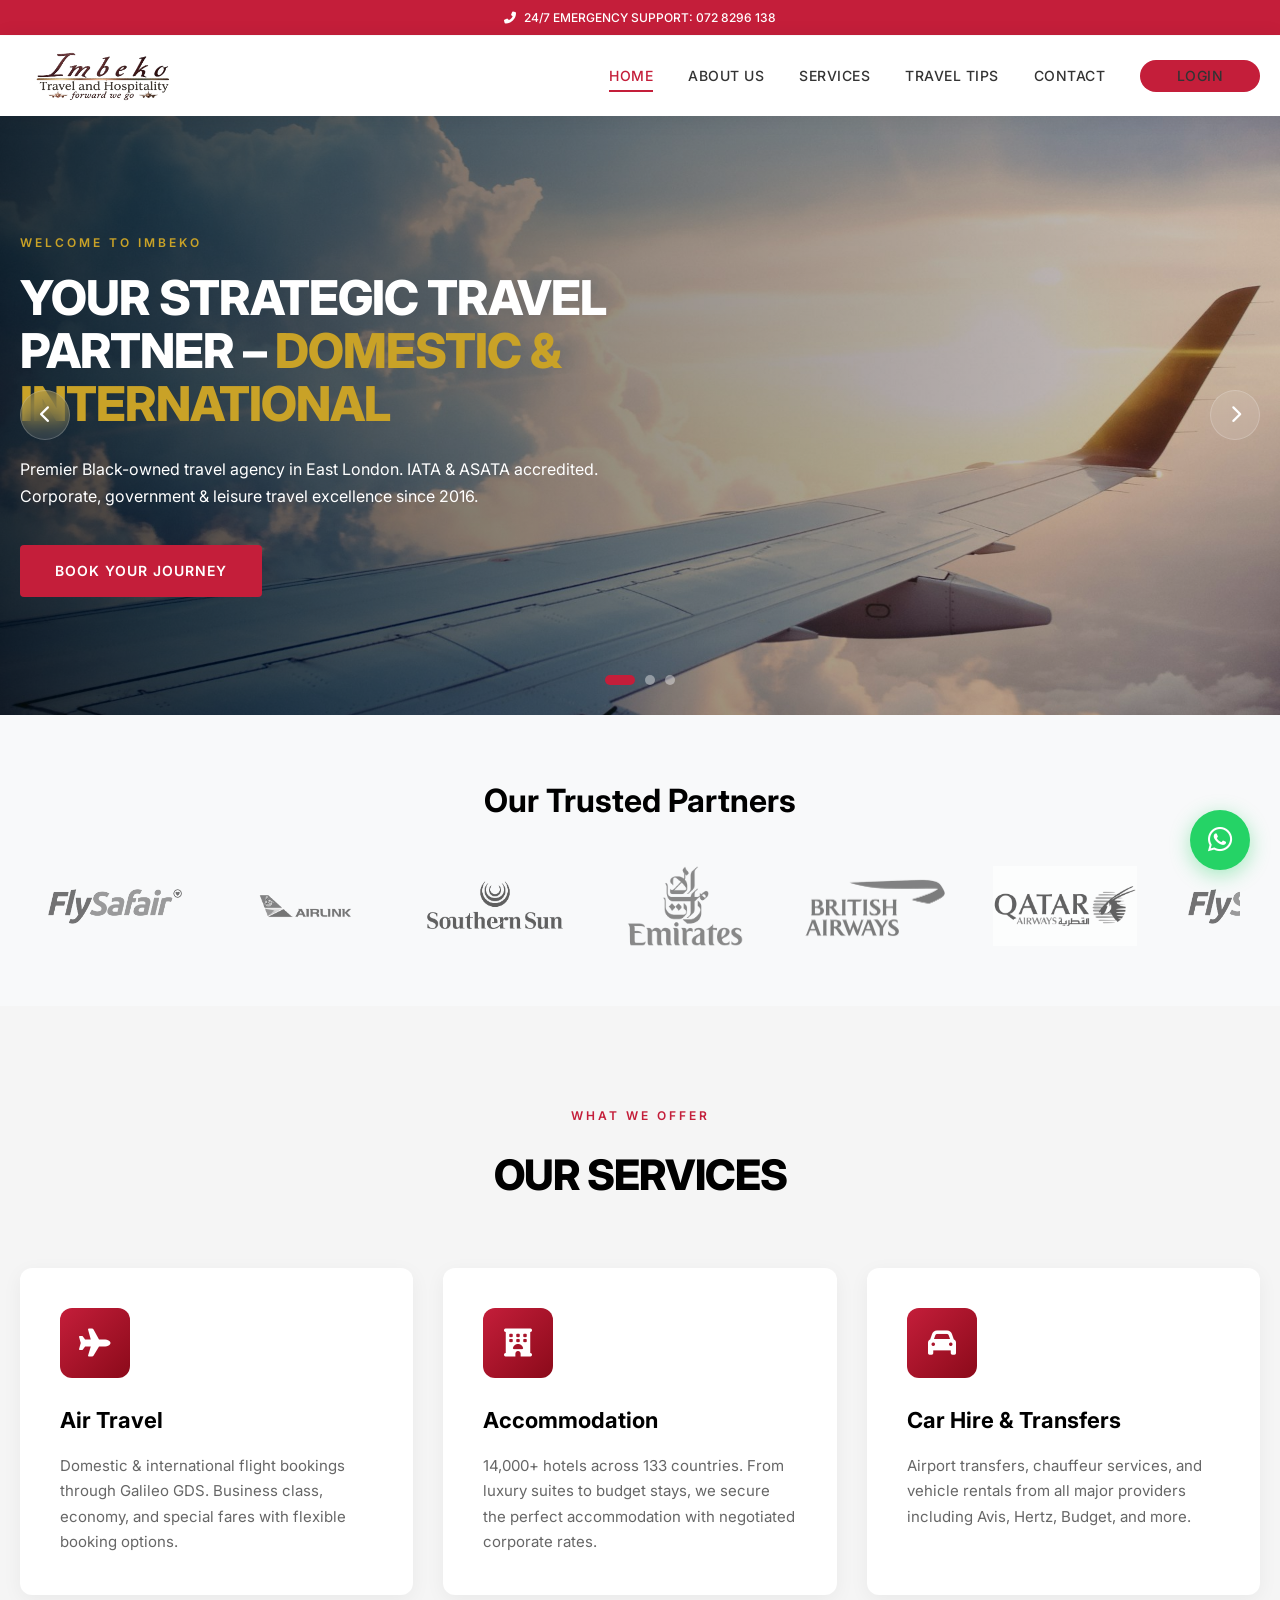
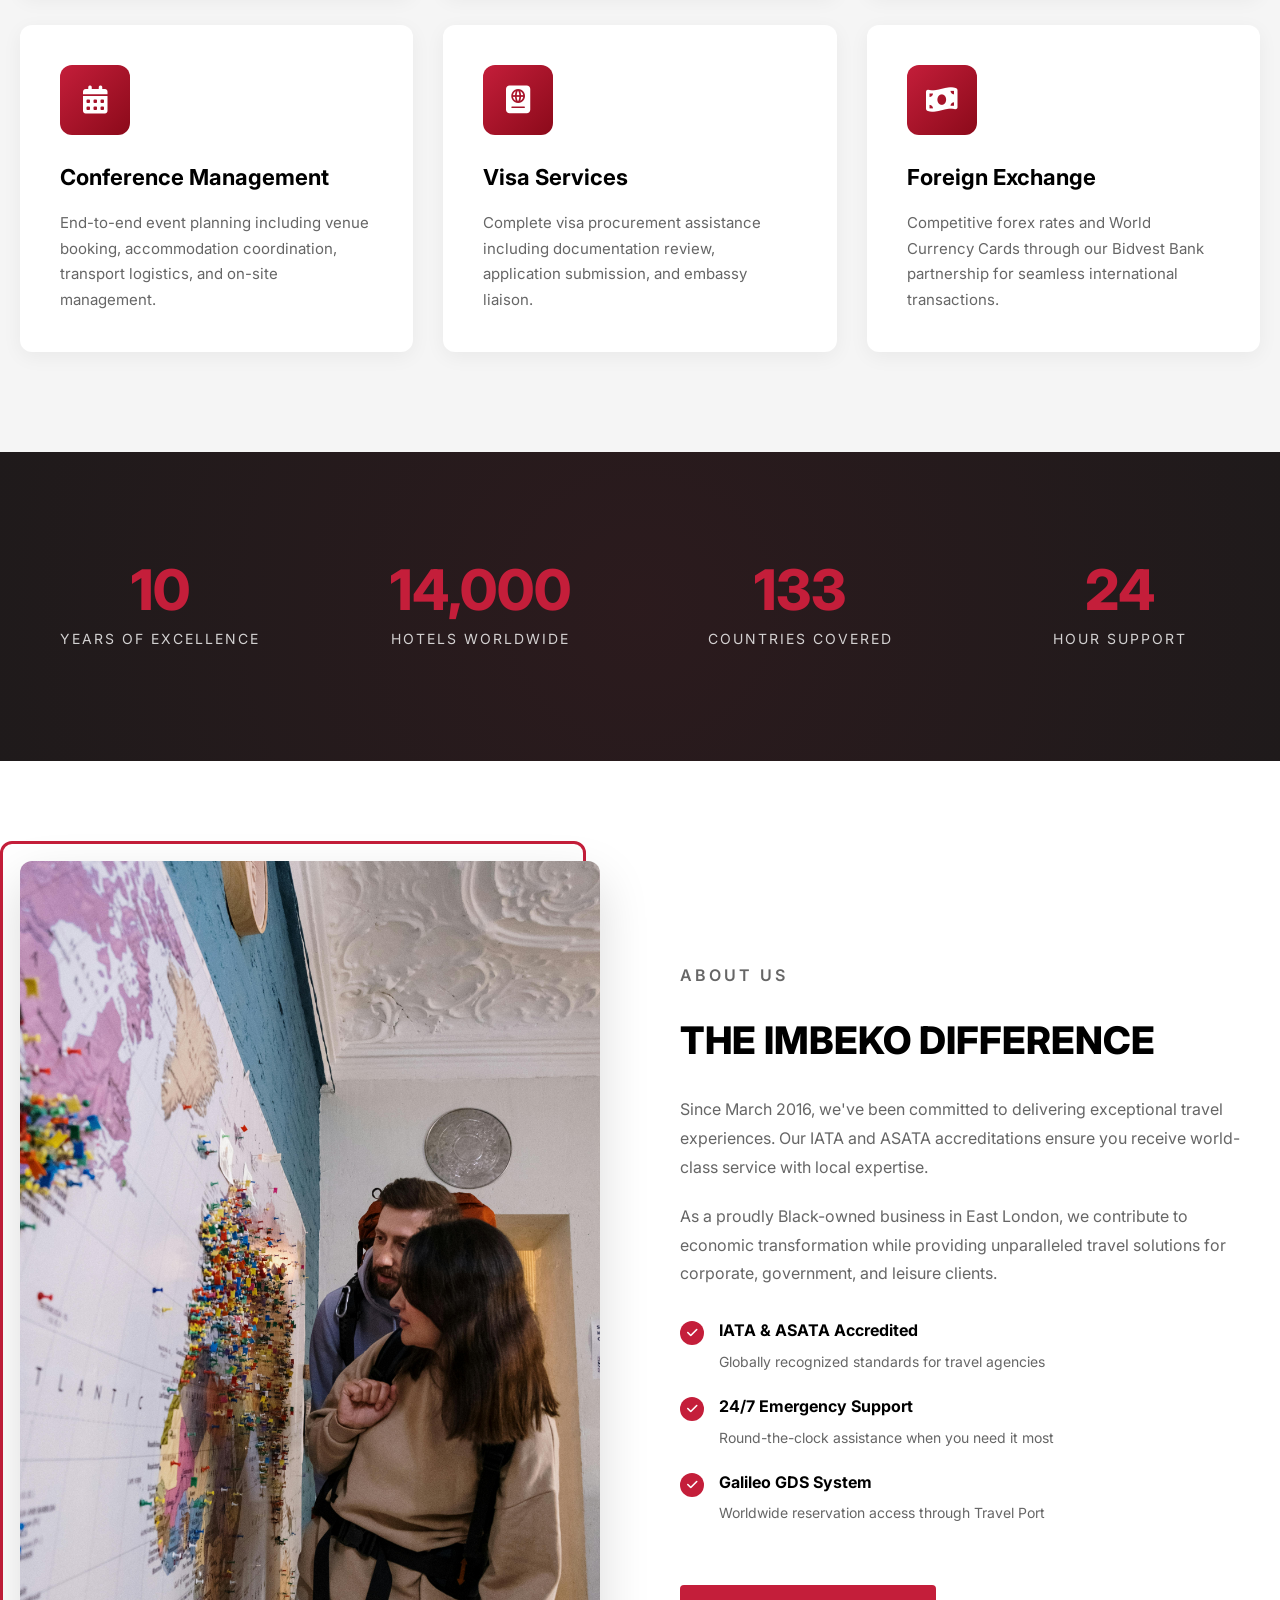
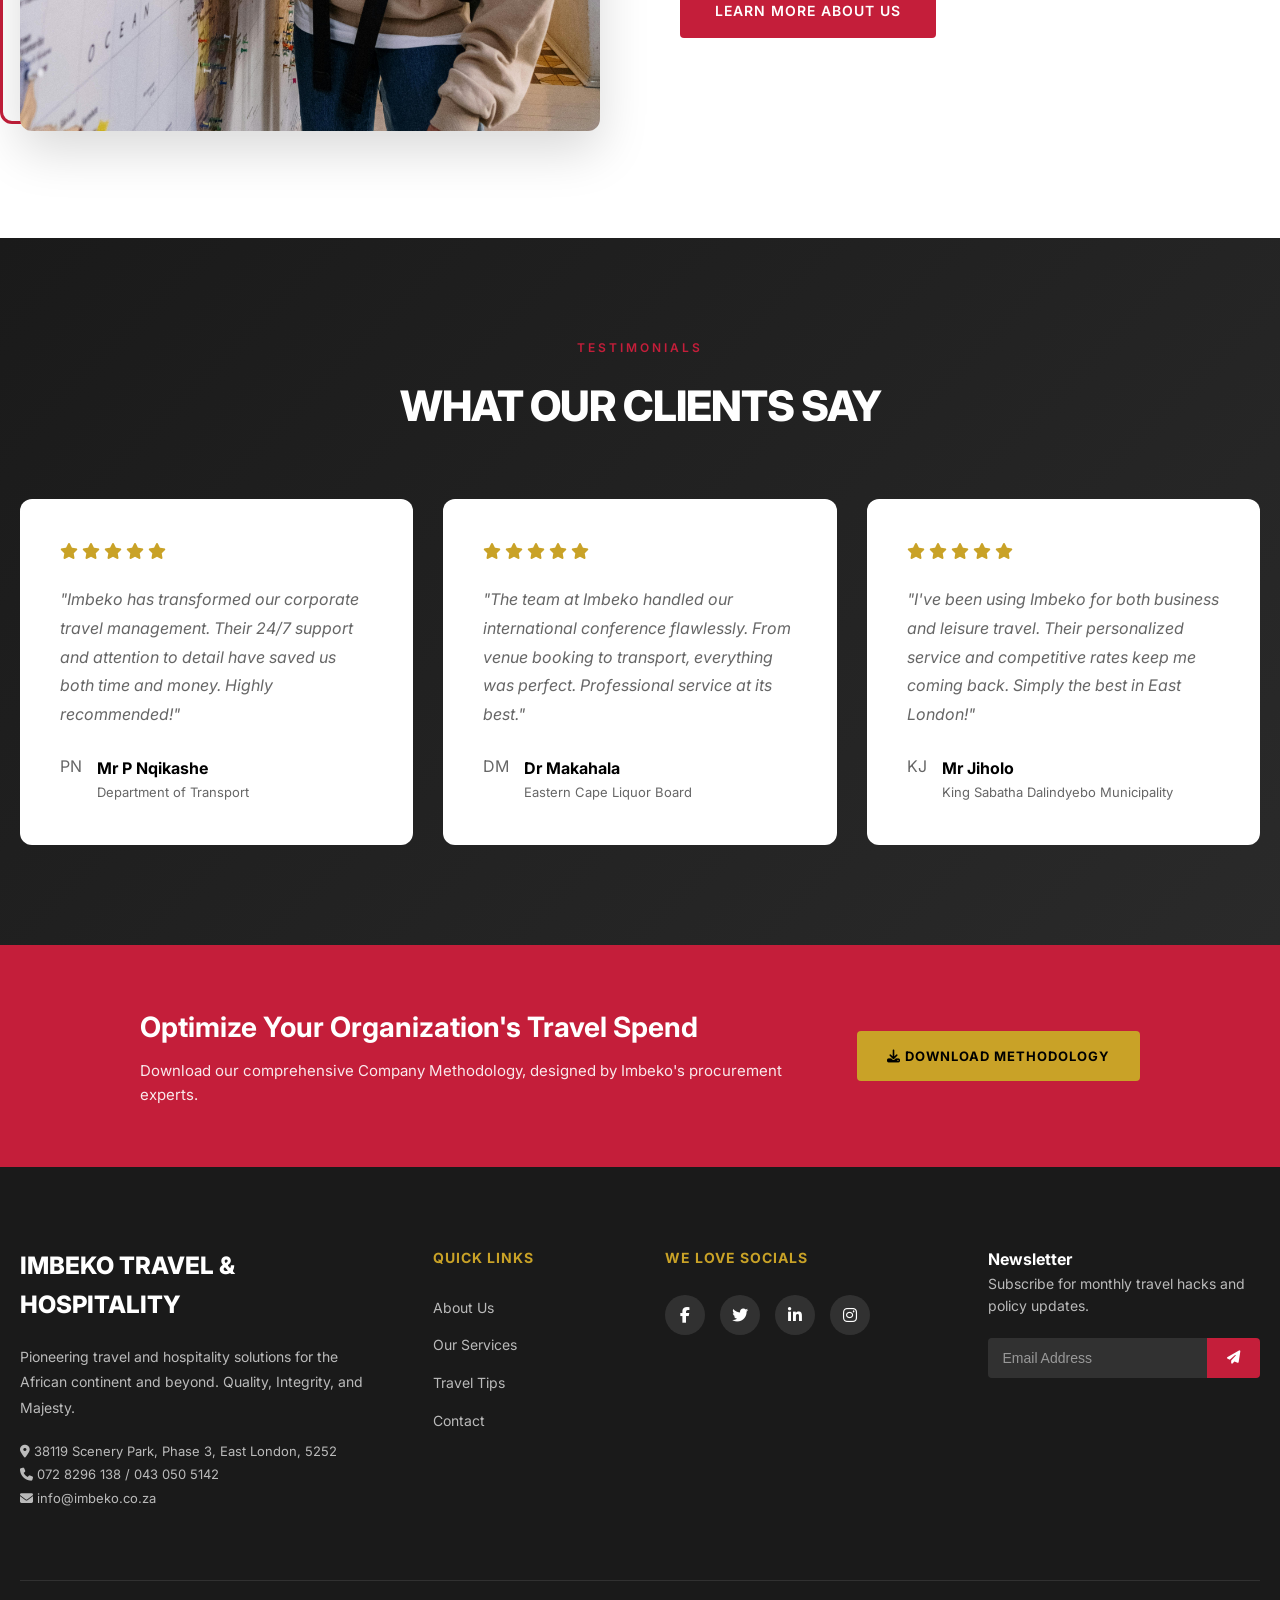
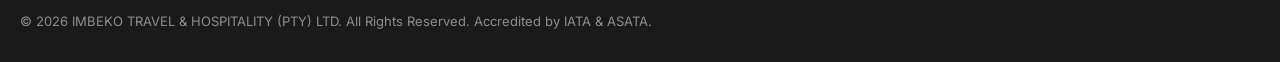
==== commit f4eb44b5: "partners font changed to black" ====
--- a/index.html
+++ b/index.html
@@ -115,7 +115,7 @@
 <!-- Partners Slider Section -->
 <section class="partners1-section">
   <div class="partners1-content">
-    <h2 class="section-title-small">Our Trusted Partners</h2>
+    <h2 class="section-title-small" style="color: black;">Our Trusted Partners</h2>
     <div class="slider-container">
       <div class="slider-track">
         <img src="images/1.png" alt="FlySafair Airways" class="partner1-logo">
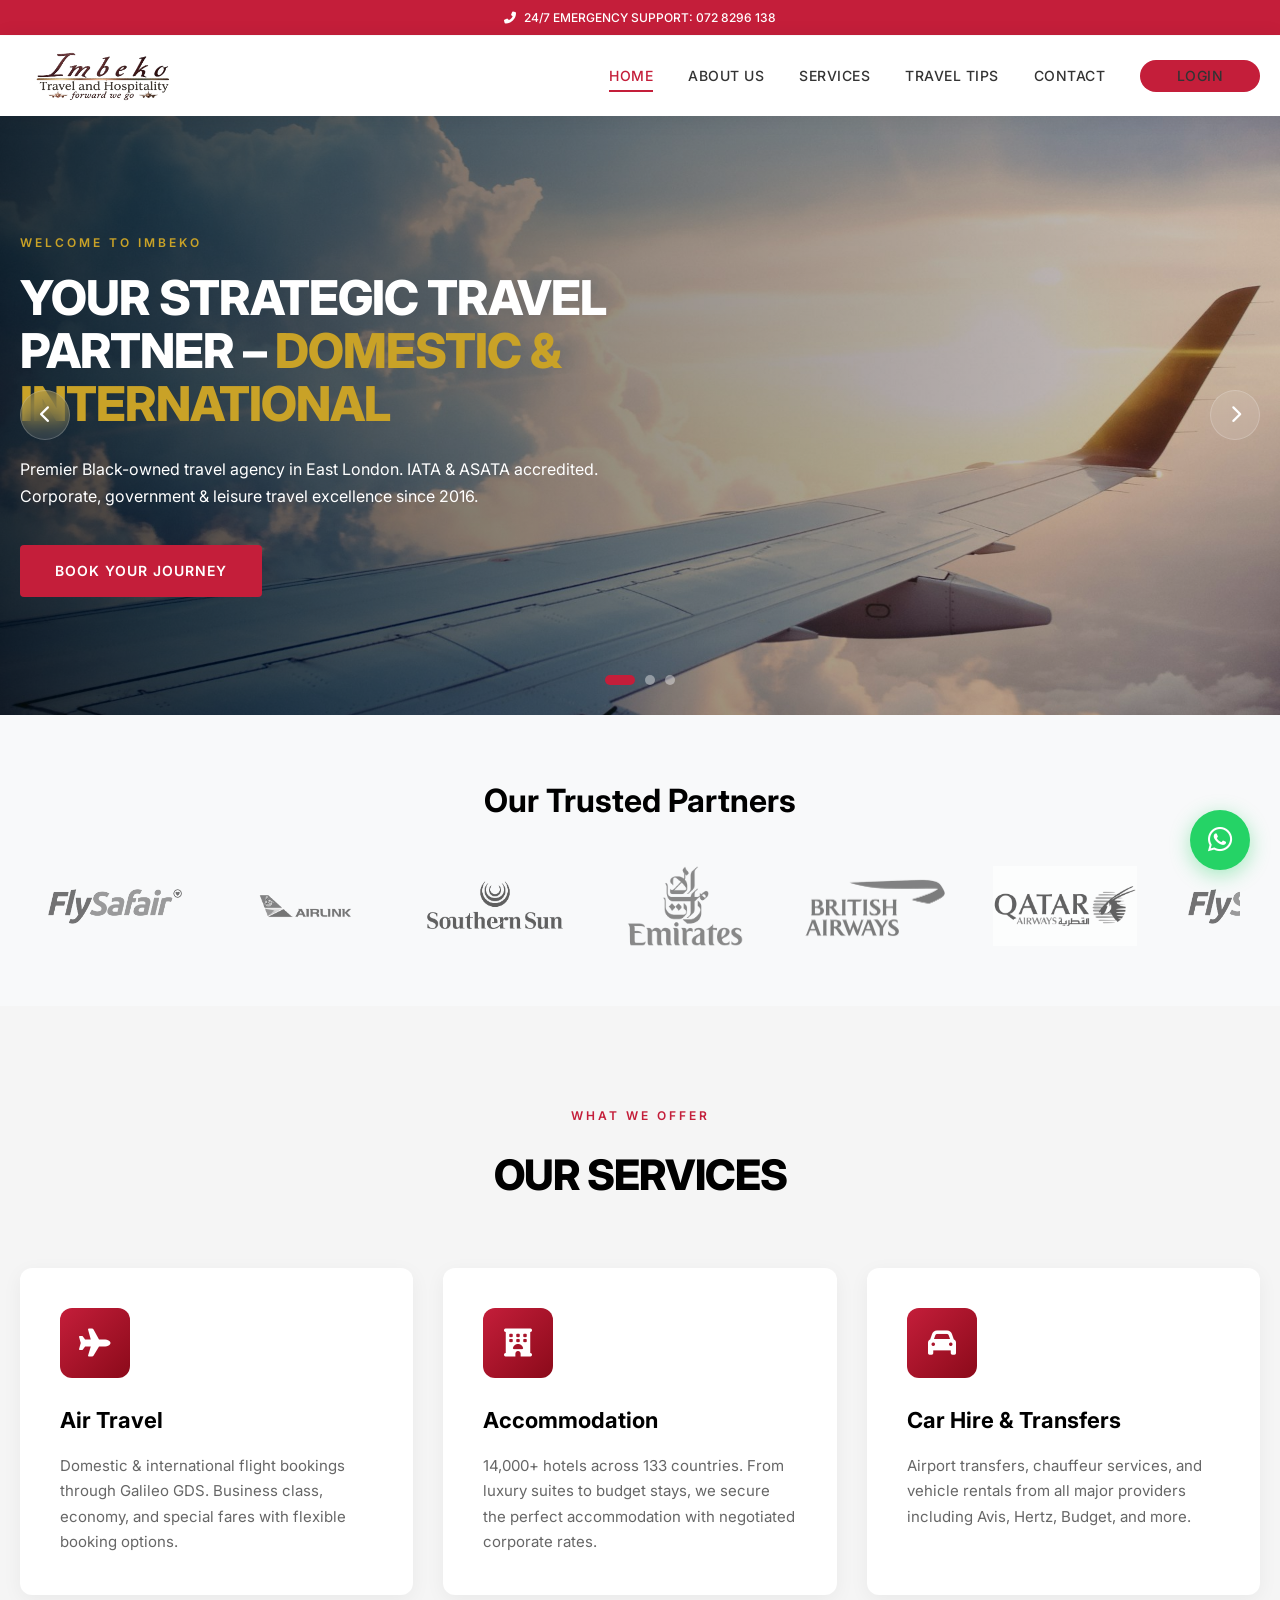
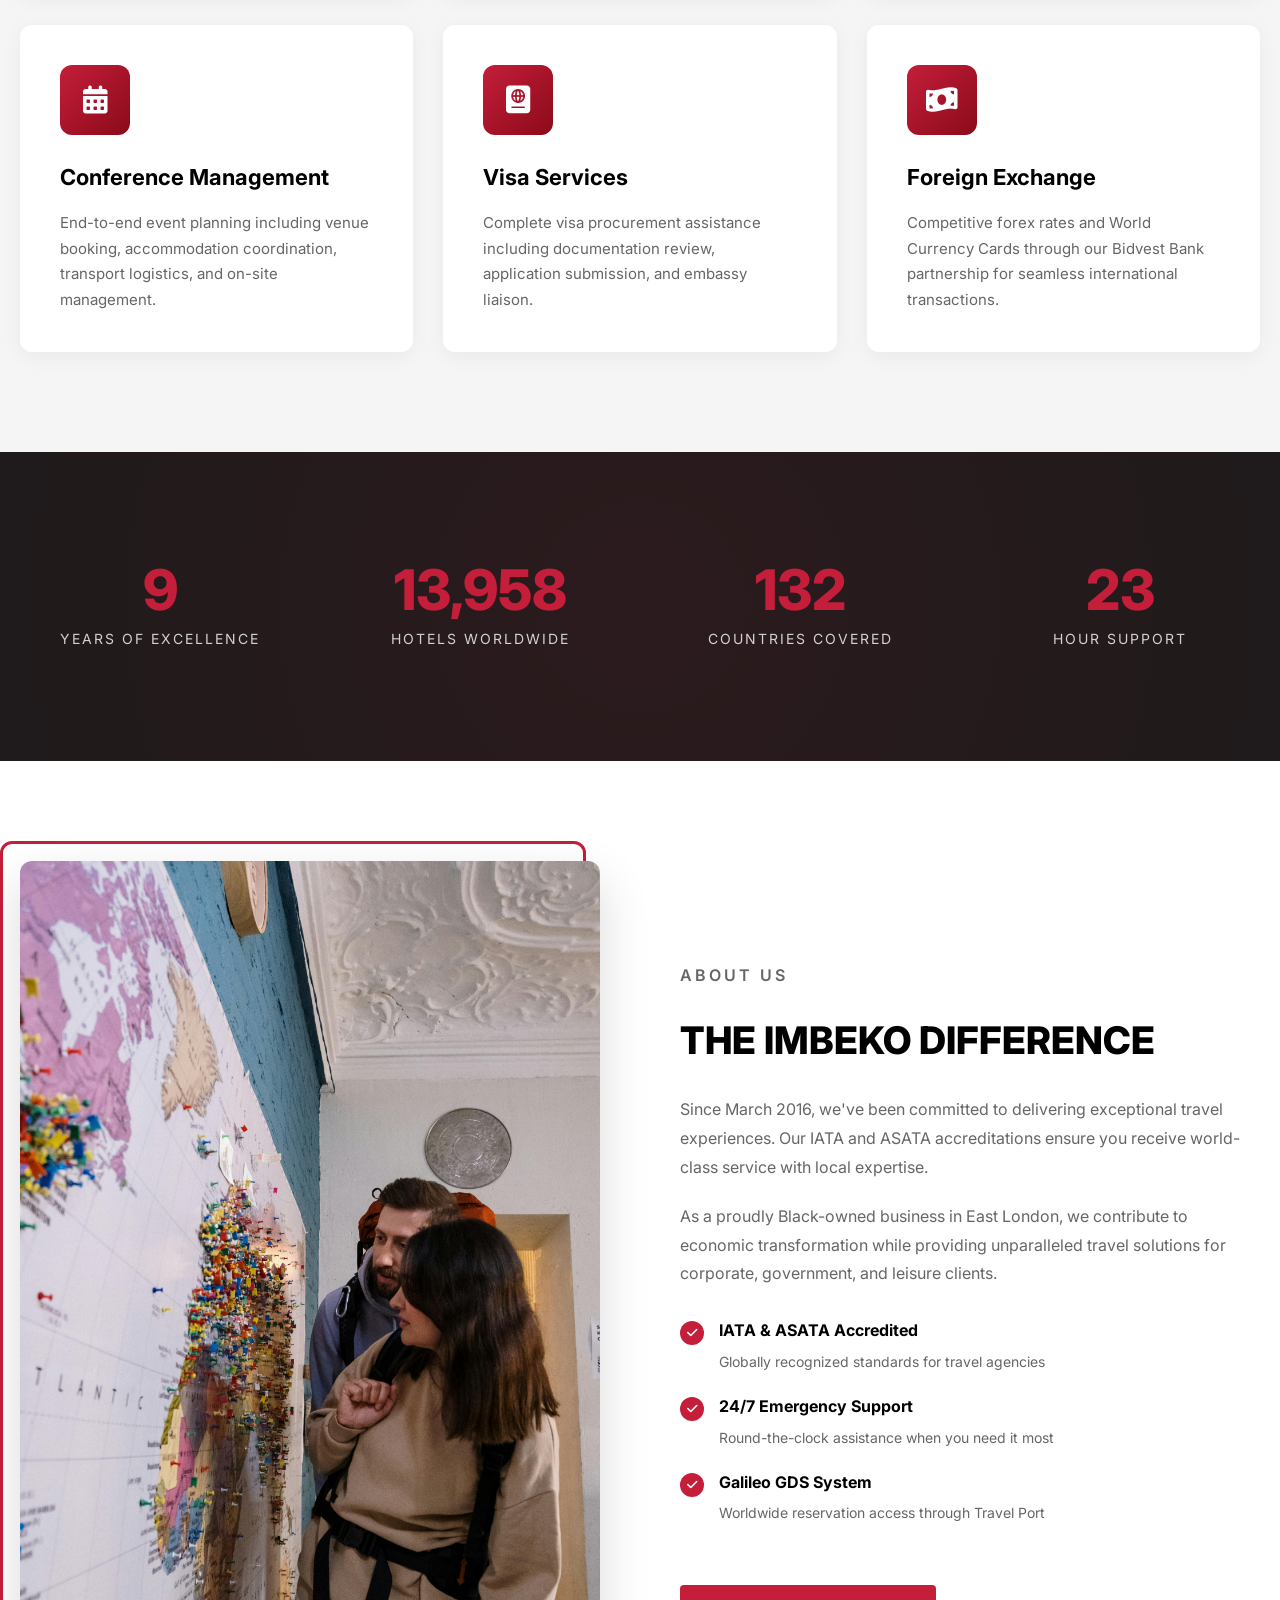
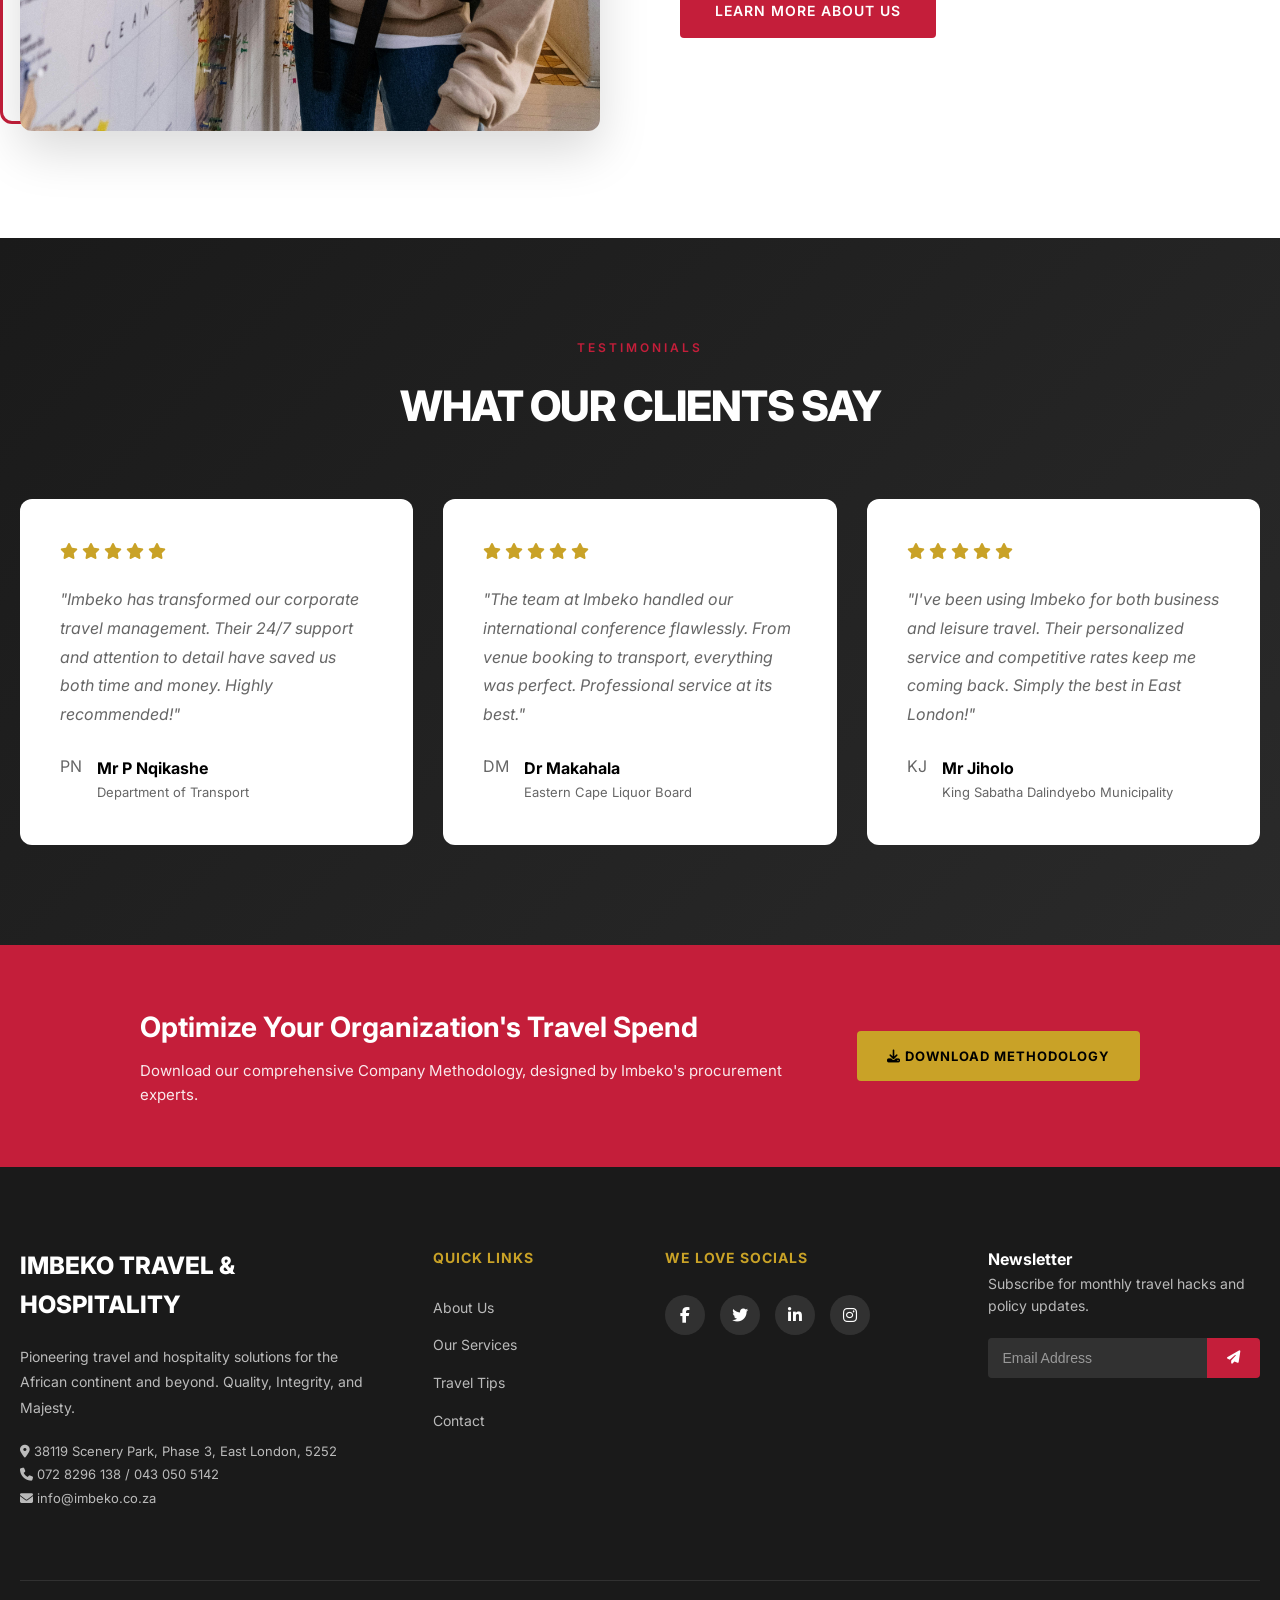
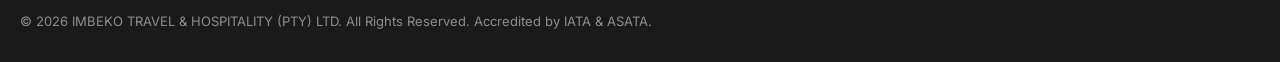
==== commit 82e6555e: "fixed mobile menu" ====
--- a/index.html
+++ b/index.html
@@ -21,7 +21,7 @@
   <link rel="stylesheet" href="https://cdnjs.cloudflare.com/ajax/libs/font-awesome/6.4.0/css/all.min.css">
   
   <!-- Styles -->
-  <link rel="stylesheet" href="style.css">
+  <link rel="stylesheet" href="./style.css">
 </head>
 <body>
   <!-- Top Bar -->
@@ -65,7 +65,7 @@
       <a href="services.html">Services</a>
       <a href="news.html">Travel Tips</a>
       <a href="contact.html">Contact</a>
-      <a href="login.html">Corporate Login</a>
+      <a href="login.html">Login</a>
     </nav>
   </div>
 
@@ -406,6 +406,6 @@
   </a>
 
   <!-- Scripts -->
-  <script src="script.js"></script>
+  <script src="./script.js"></script>
 </body>
 </html>
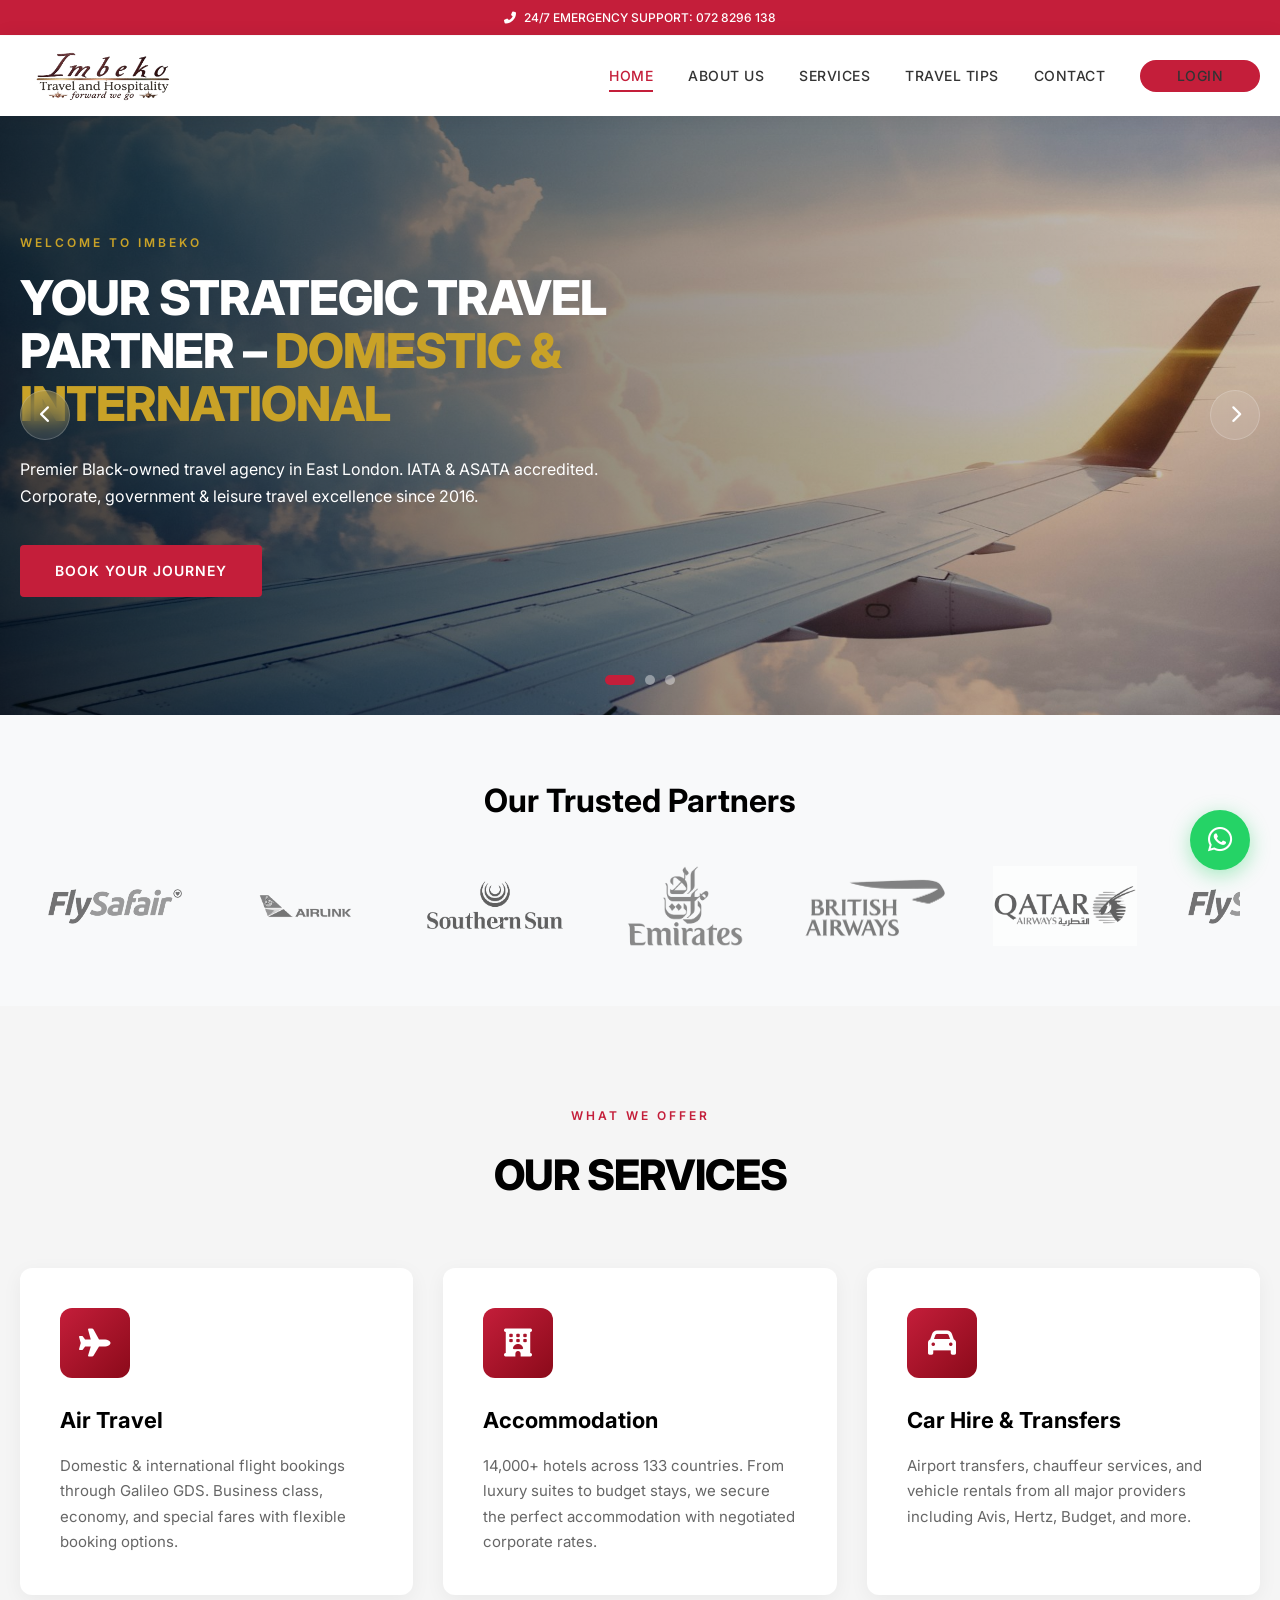
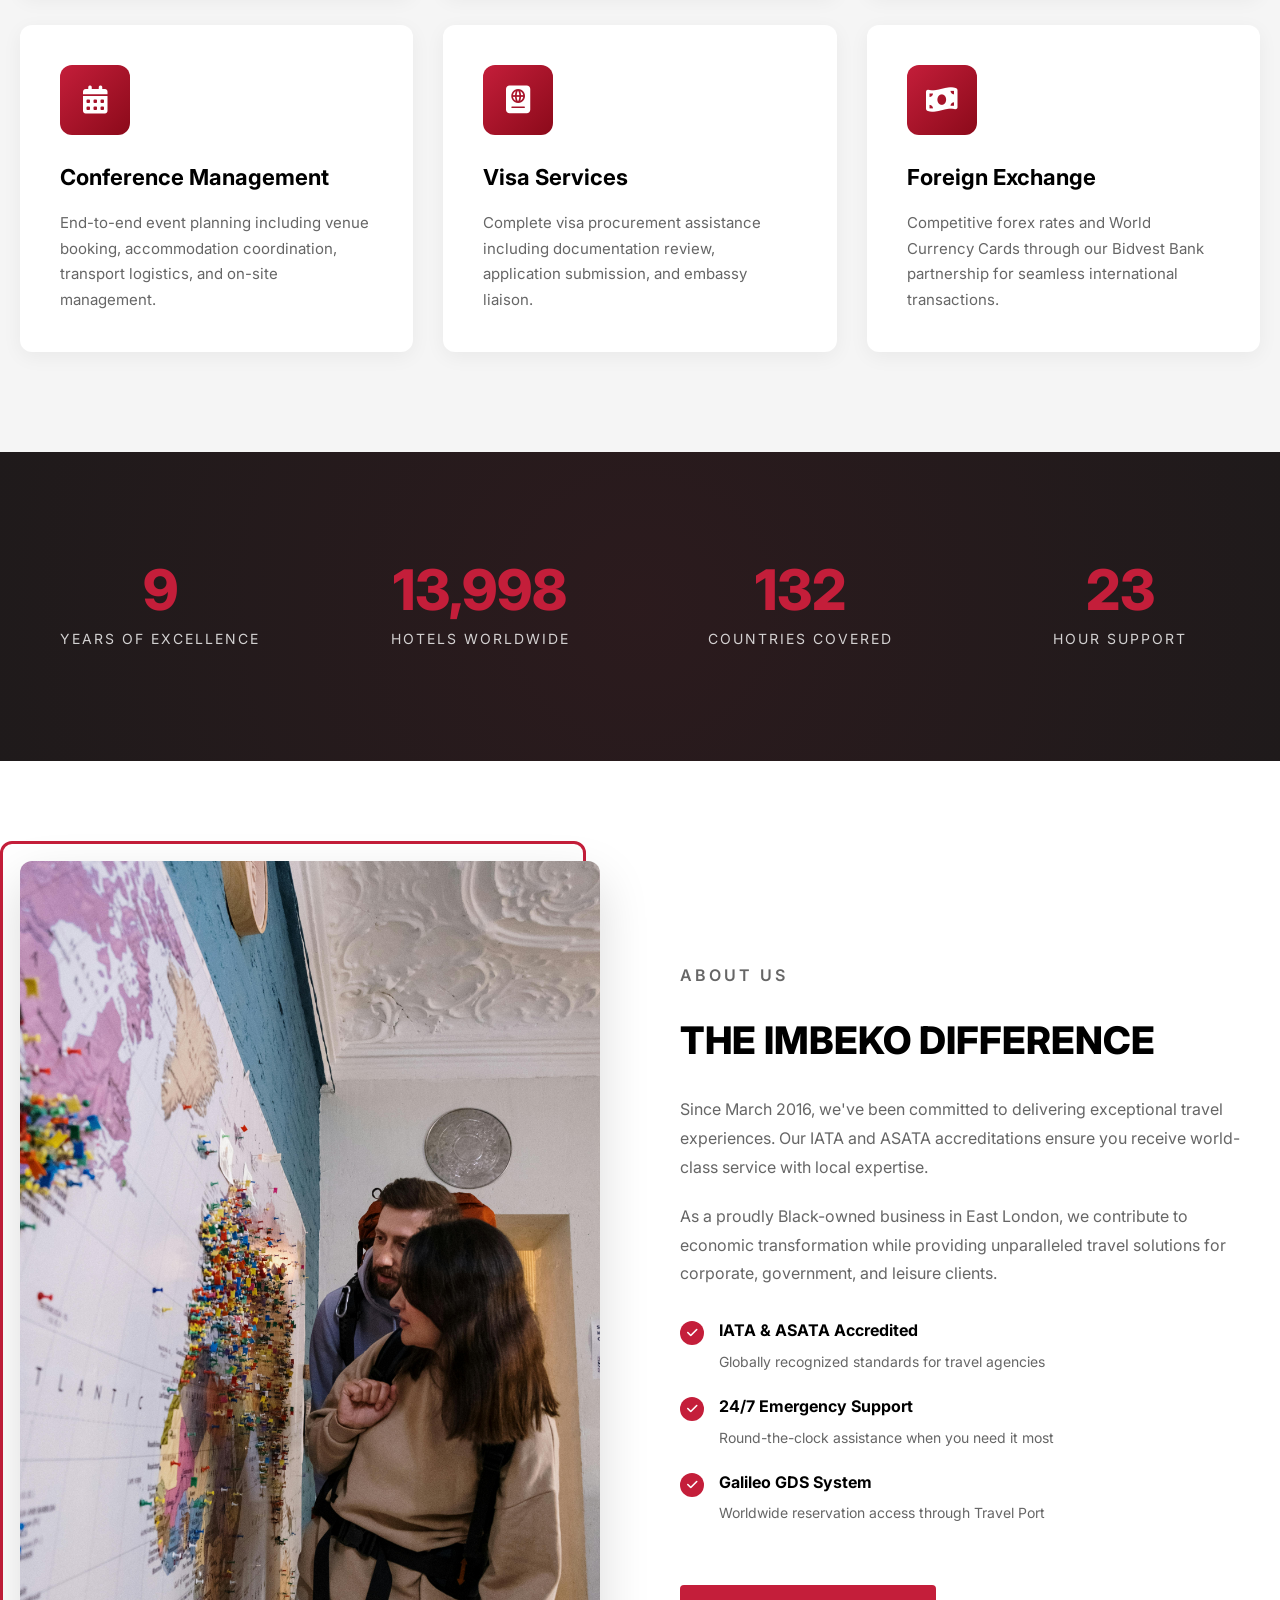
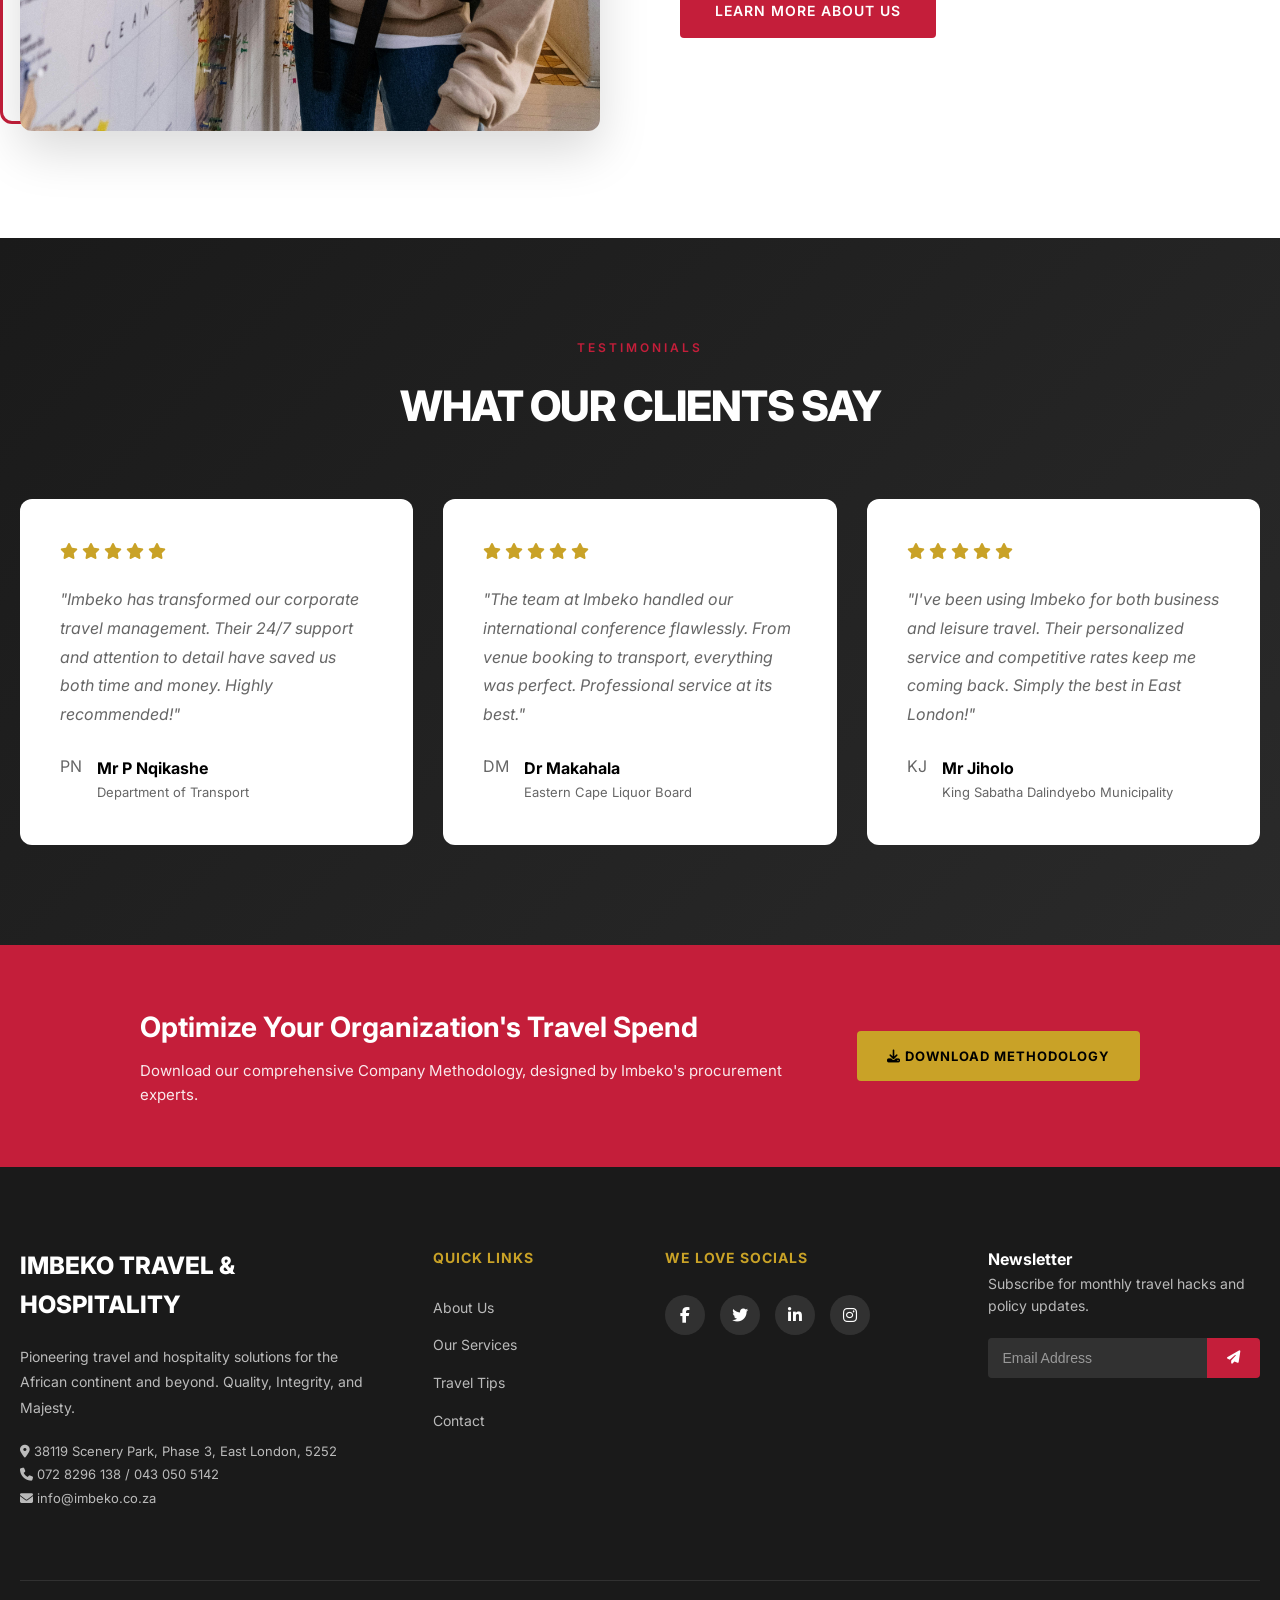
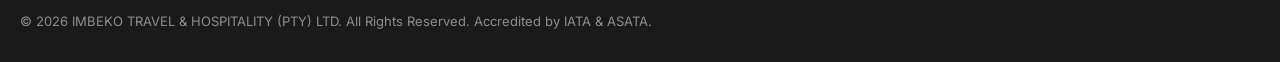
==== commit 5b4d6342: "edited javascript" ====
--- a/index.html
+++ b/index.html
@@ -404,8 +404,22 @@
   <a href="https://wa.me/27728296138" class="whatsapp-float" target="_blank" rel="noopener noreferrer" aria-label="Chat on WhatsApp">
     <i class="fab fa-whatsapp"></i>
   </a>
-
-  <!-- Scripts -->
+  <script>      
+    
+    const sliderTrack = document.querySelector('.slider-track');
+
+    if (sliderTrack) {
+      
+      sliderTrack.addEventListener('mouseenter', () => {
+        sliderTrack.style.animationPlayState = 'paused';
+        sliderTrack.style.animationDuration = '40s';
+      });
+
+      sliderTrack.addEventListener('mouseleave', () => {
+        sliderTrack.style.animationPlayState = 'running';
+      });
+    }
+  </script>
   <script src="./script.js"></script>
 </body>
 </html>
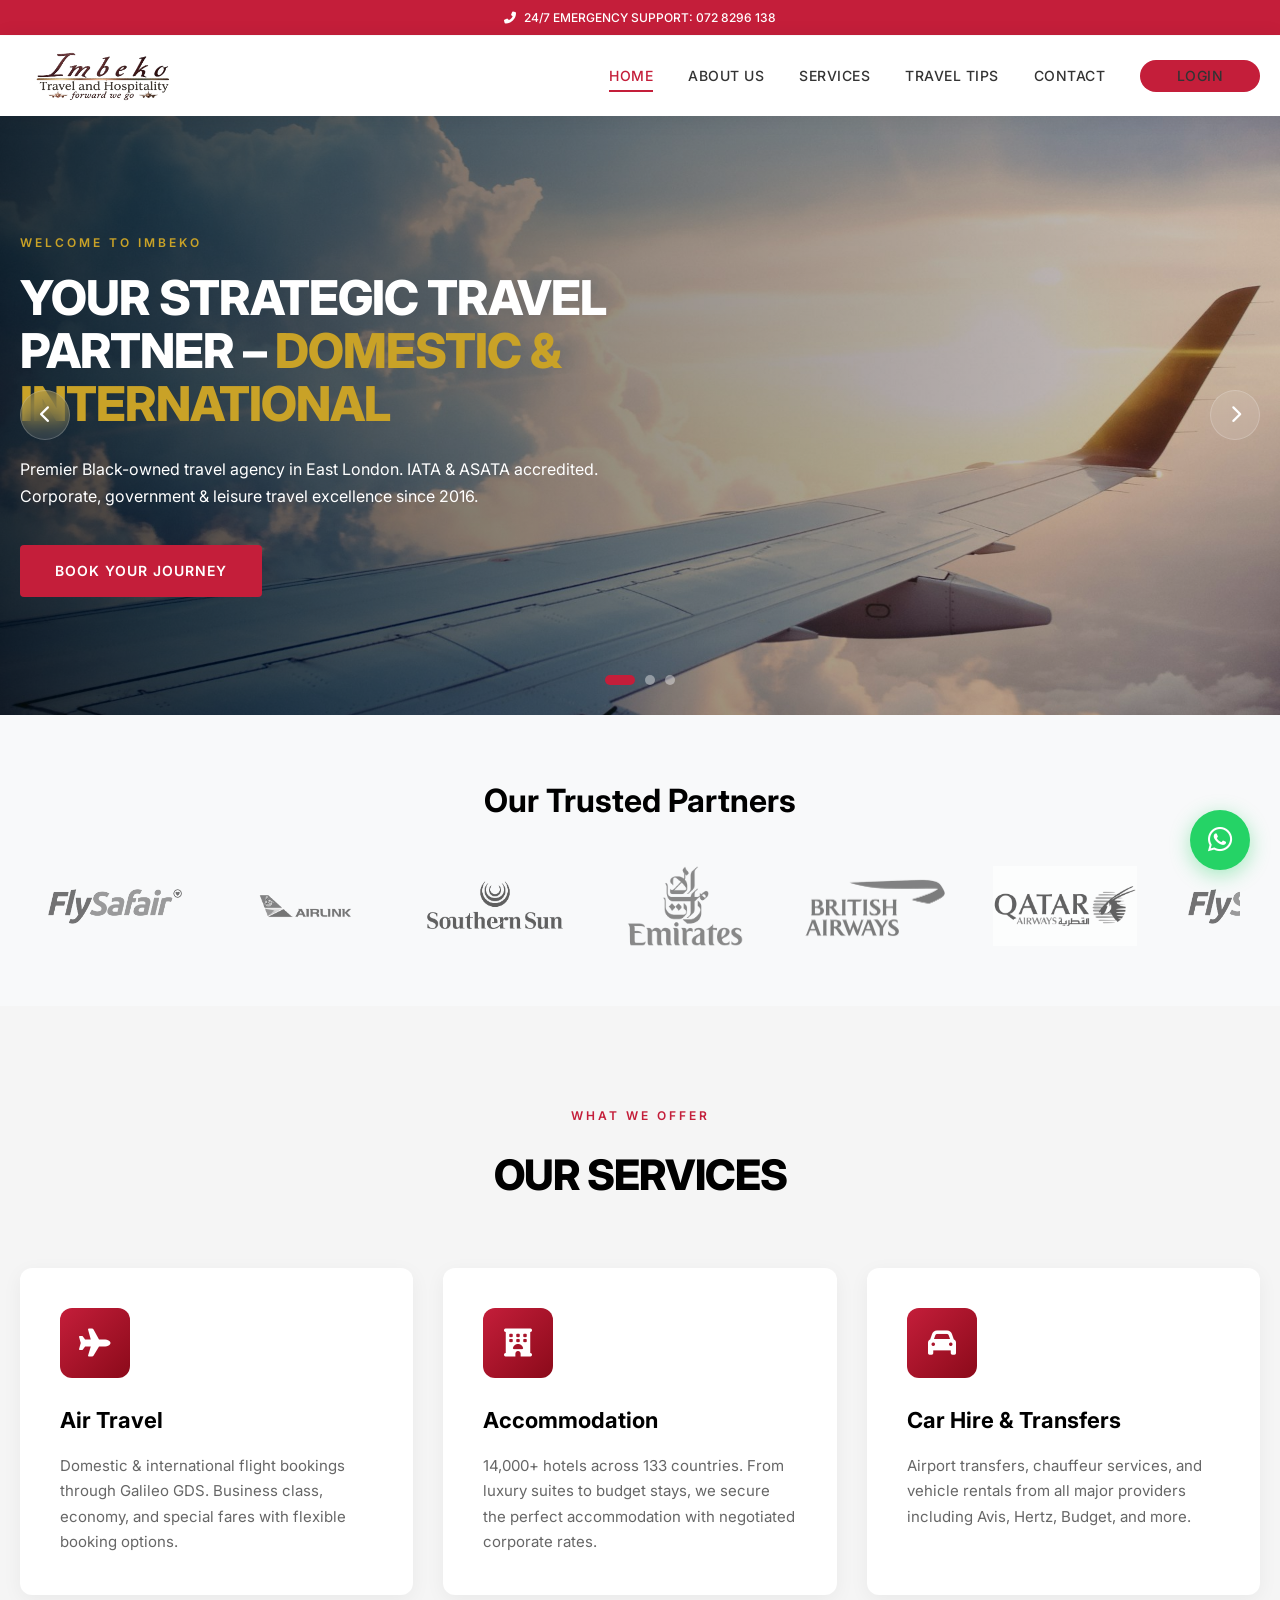
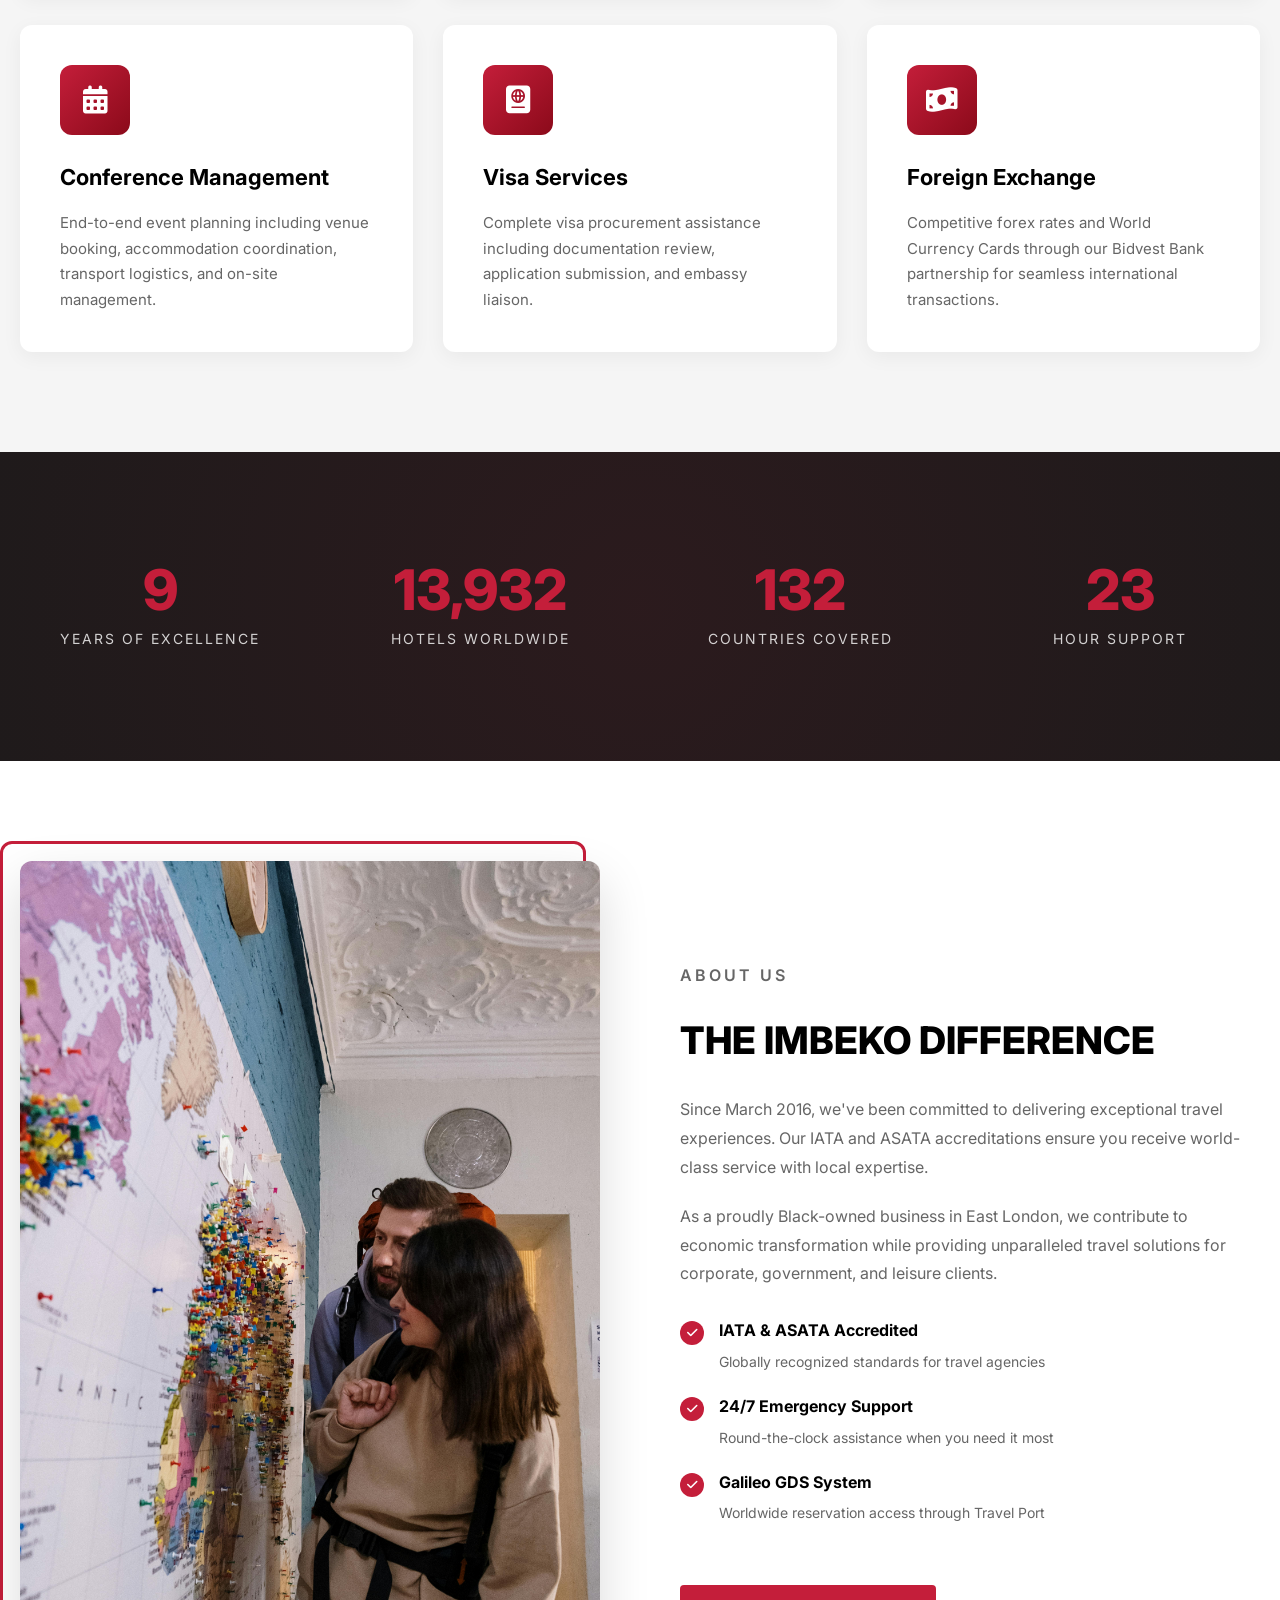
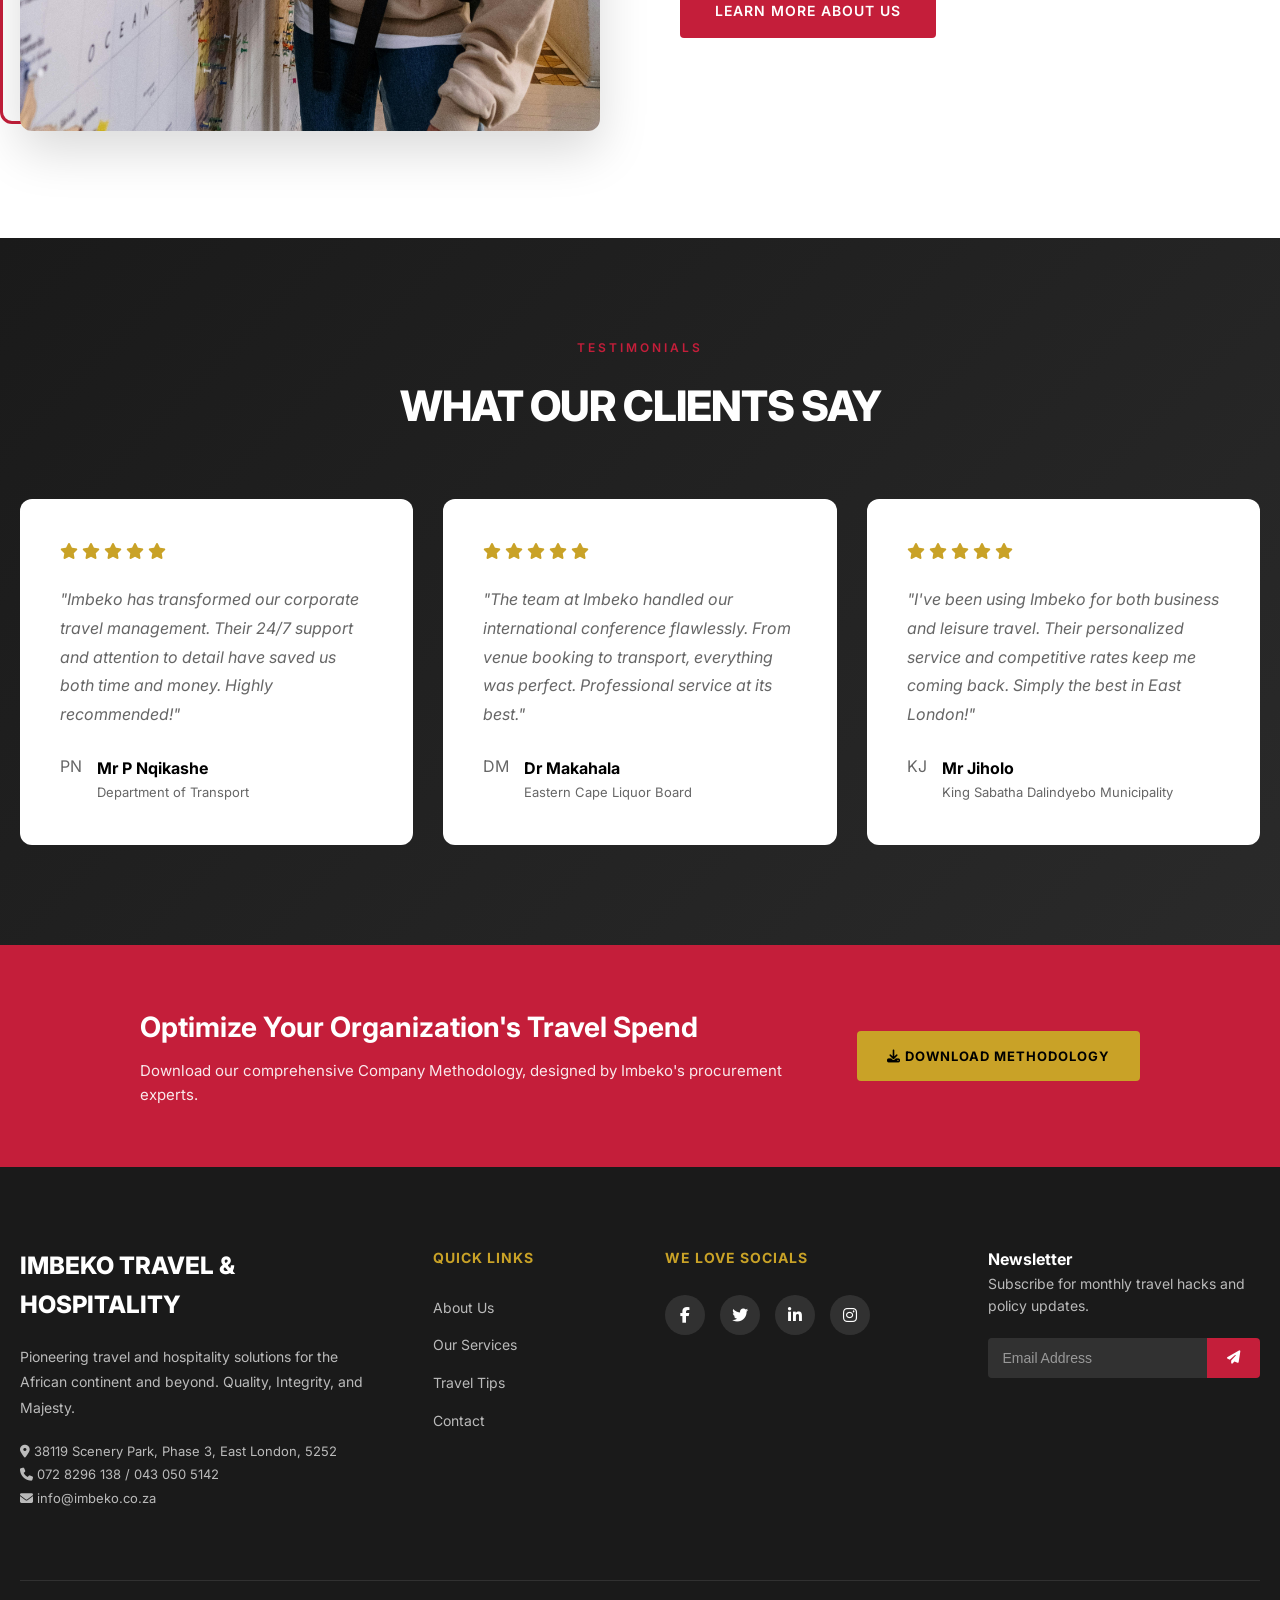
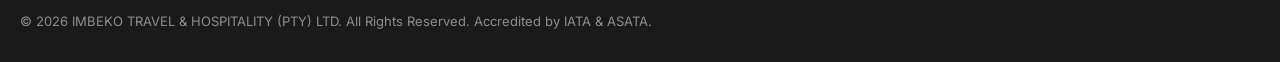
==== commit bbe316f1: "updated js and home page" ====
--- a/index.html
+++ b/index.html
@@ -404,22 +404,7 @@
   <a href="https://wa.me/27728296138" class="whatsapp-float" target="_blank" rel="noopener noreferrer" aria-label="Chat on WhatsApp">
     <i class="fab fa-whatsapp"></i>
   </a>
-  <script>      
-    
-    const sliderTrack = document.querySelector('.slider-track');
-
-    if (sliderTrack) {
-      
-      sliderTrack.addEventListener('mouseenter', () => {
-        sliderTrack.style.animationPlayState = 'paused';
-        sliderTrack.style.animationDuration = '40s';
-      });
-
-      sliderTrack.addEventListener('mouseleave', () => {
-        sliderTrack.style.animationPlayState = 'running';
-      });
-    }
-  </script>
+  
   <script src="./script.js"></script>
 </body>
 </html>
